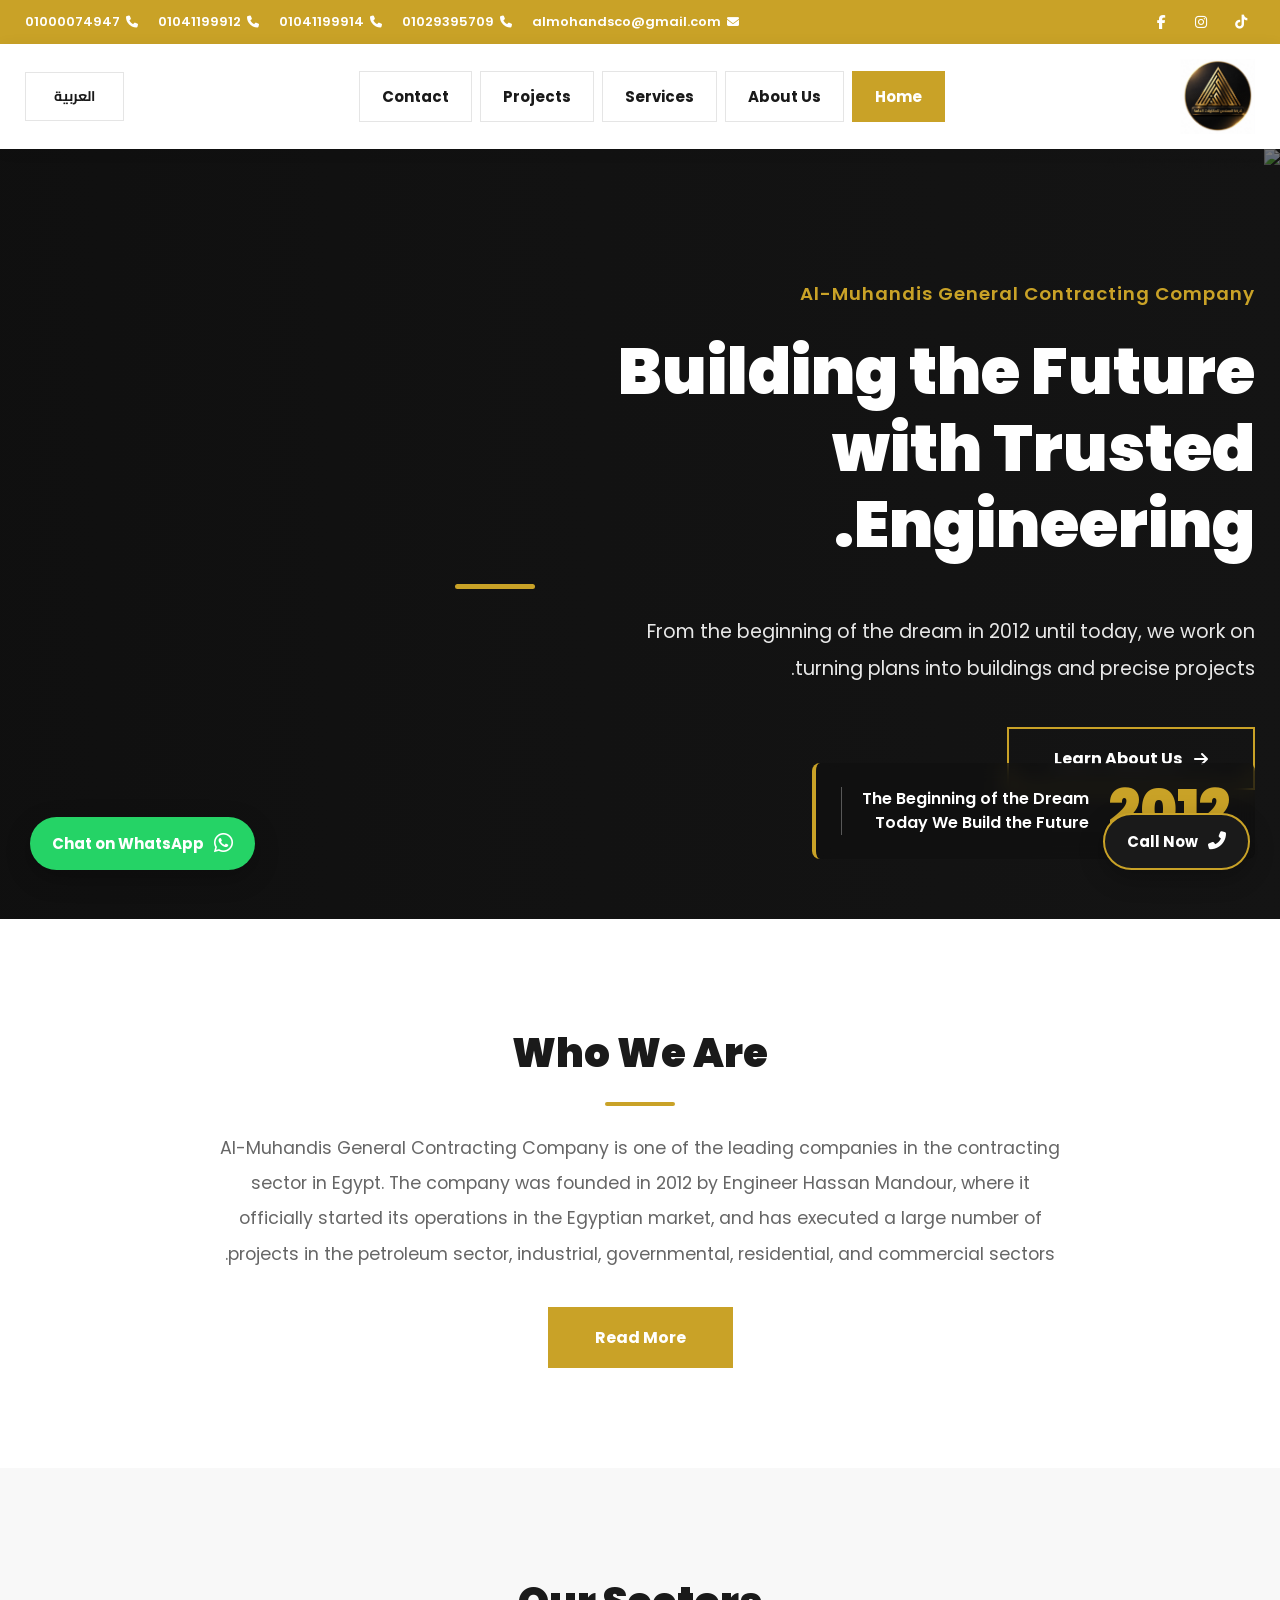
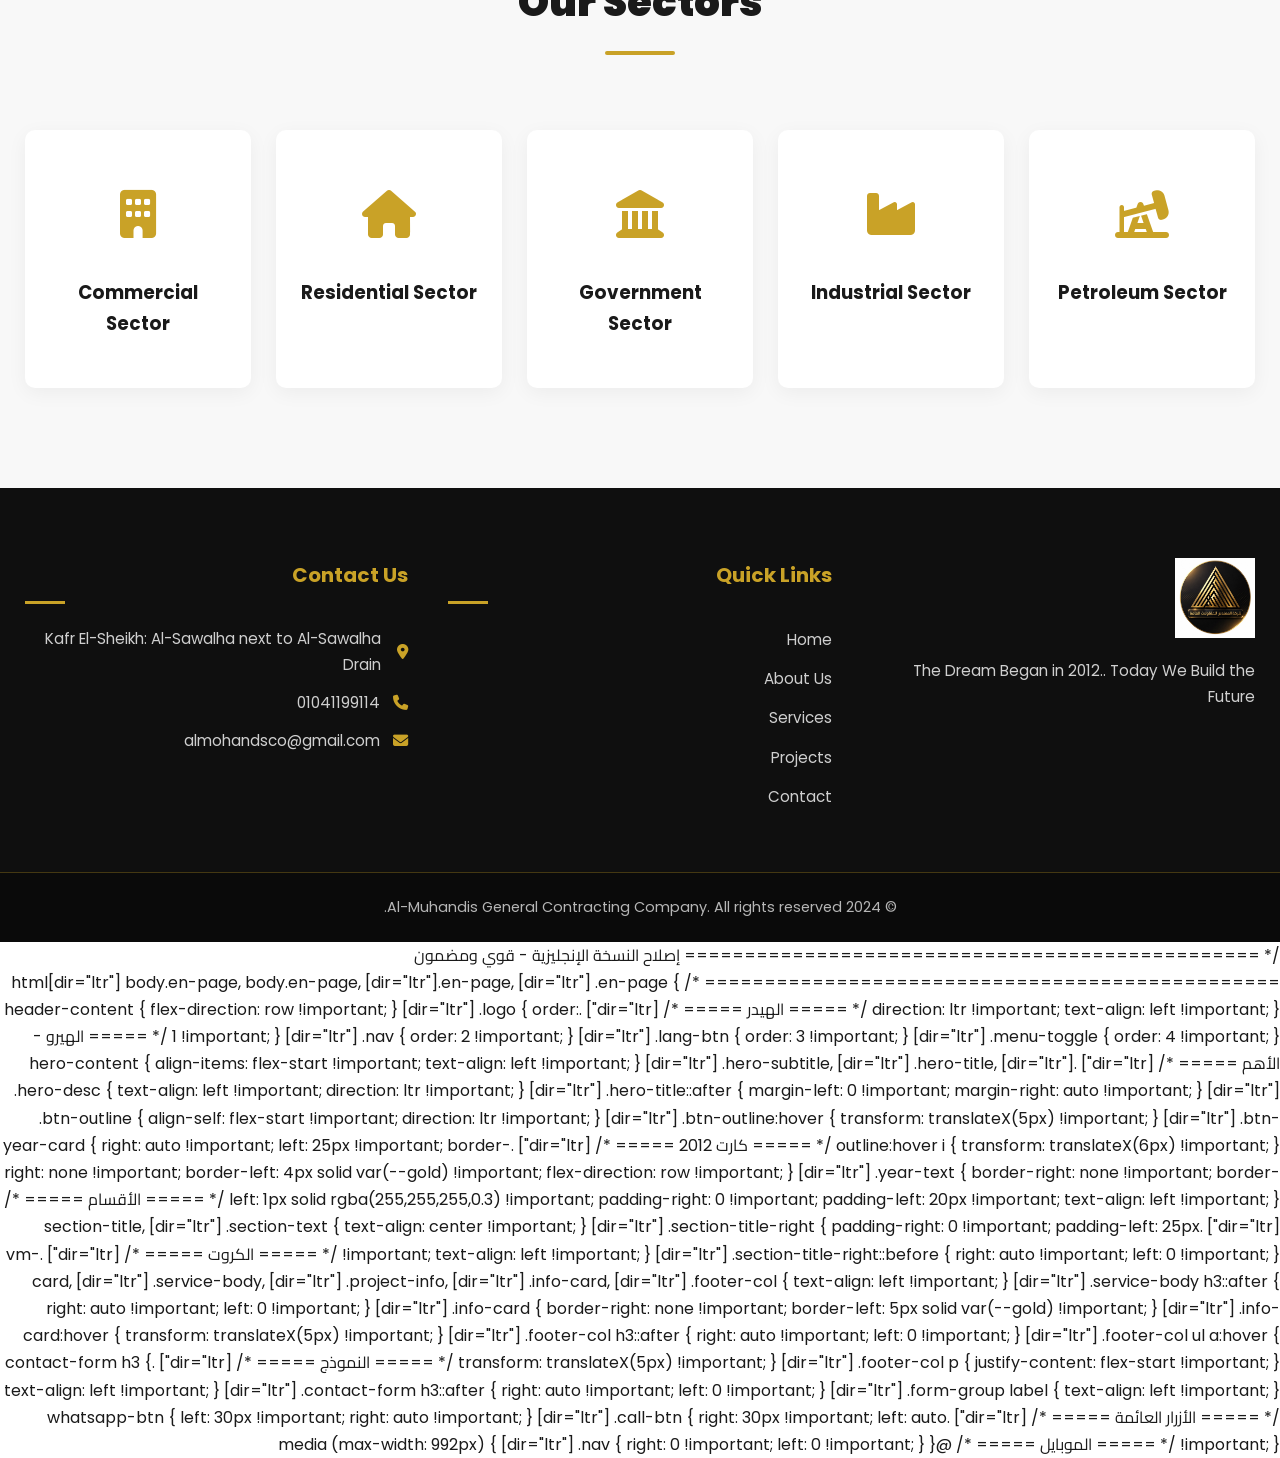
==== en/index.html @ eade73a5 "Add files via upload رفع الملف الأولي" ====
<!DOCTYPE html>
<html lang="en" dir="ltr">
<head>
    <meta charset="UTF-8">
    <meta name="viewport" content="width=device-width, initial-scale=1.0">
    <title>Al-Muhandis Contracting | Building the Future</title>
    <meta name="description" content="Al-Muhandis General Contracting Company - Established 2012">
    
    <link rel="icon" type="image/png" href="../images/logo.png">
    <link rel="stylesheet" href="../css/style.css">
    <link href="https://fonts.googleapis.com/css2?family=Poppins:wght@400;600;700;900&family=Cairo:wght@400;600;700;900&display=swap" rel="stylesheet">
    <link rel="stylesheet" href="https://cdnjs.cloudflare.com/ajax/libs/font-awesome/6.4.0/css/all.min.css">
</head>
<body class="en-page" dir="ltr">

    <!-- Top Bar -->
    <div class="top-bar">
        <div class="container top-bar-content">
            <div class="top-social">
                <a href="#" title="TikTok"><i class="fab fa-tiktok"></i></a>
                <a href="#" title="Instagram"><i class="fab fa-instagram"></i></a>
                <a href="#" title="Facebook"><i class="fab fa-facebook-f"></i></a>
            </div>
            <div class="top-info">
                <a href="mailto:almohandsco@gmail.com"><i class="fas fa-envelope"></i><span>almohandsco@gmail.com</span></a>
                <a href="tel:01029395709"><i class="fas fa-phone"></i><span>01029395709</span></a>
                <a href="tel:01041199914"><i class="fas fa-phone"></i><span>01041199914</span></a>
                <a href="tel:01041199912"><i class="fas fa-phone"></i><span>01041199912</span></a>
                <a href="tel:01000074947"><i class="fas fa-phone"></i><span>01000074947</span></a>
            </div>
        </div>
    </div>

    <!-- Header -->
    <header class="header">
        <div class="container header-content">
            <a href="index.html" class="logo">
                <img src="../images/logo.png" alt="Al-Muhandis Contracting">
            </a>
            <nav class="nav">
                <ul>
                    <li><a href="index.html" class="active">Home</a></li>
                    <li><a href="about.html">About Us</a></li>
                    <li><a href="services.html">Services</a></li>
                    <li><a href="projects.html">Projects</a></li>
                    <li><a href="contact.html">Contact</a></li>
                </ul>
            </nav>
            <a href="../index.html" class="lang-btn">العربية</a>
            <button class="menu-toggle" onclick="toggleMenu()"><i class="fas fa-bars"></i></button>
        </div>
    </header>

    <!-- Hero -->
    <section class="hero">
        <div class="hero-bg">
            <img src="https://images.unsplash.com/photo-1600585154340-be6161a56a0c?w=1920&q=80" alt="Al-Muhandis Project">
        </div>
        <div class="hero-overlay"></div>

        <div class="container hero-content">
            <p class="hero-subtitle">Al-Muhandis General Contracting Company</p>
            <h1 class="hero-title">
                Building the Future<br>
                with Trusted Engineering.
            </h1>
            <p class="hero-desc">
                From the beginning of the dream in 2012 until today, we work on turning plans into buildings and precise projects.
            </p>
            <a href="about.html" class="btn-outline">
                <i class="fas fa-arrow-right"></i>
                Learn About Us
            </a>

            <div class="year-card">
                <div class="year">2012</div>
                <div class="year-text">
                    The Beginning of the Dream<br>
                    Today We Build the Future
                </div>
            </div>
        </div>
    </section>

    <!-- Quick About -->
    <section class="quick-about">
        <div class="container">
            <h2 class="section-title">Who We Are</h2>
            <p class="section-text">
                Al-Muhandis General Contracting Company is one of the leading companies in the contracting sector in Egypt.
                The company was founded in 2012 by Engineer Hassan Mandour, where it officially started its operations
                in the Egyptian market, and has executed a large number of projects in the petroleum sector,
                industrial, governmental, residential, and commercial sectors.
            </p>
            <a href="about.html" class="btn-primary">Read More</a>
        </div>
    </section>

    <!-- Sectors -->
    <section class="sectors">
        <div class="container">
            <h2 class="section-title">Our Sectors</h2>
            <div class="sectors-grid">
                <div class="sector-card">
                    <div class="sector-icon"><i class="fas fa-oil-well"></i></div>
                    <h3>Petroleum Sector</h3>
                </div>
                <div class="sector-card">
                    <div class="sector-icon"><i class="fas fa-industry"></i></div>
                    <h3>Industrial Sector</h3>
                </div>
                <div class="sector-card">
                    <div class="sector-icon"><i class="fas fa-landmark"></i></div>
                    <h3>Government Sector</h3>
                </div>
                <div class="sector-card">
                    <div class="sector-icon"><i class="fas fa-home"></i></div>
                    <h3>Residential Sector</h3>
                </div>
                <div class="sector-card">
                    <div class="sector-icon"><i class="fas fa-building"></i></div>
                    <h3>Commercial Sector</h3>
                </div>
            </div>
        </div>
    </section>

    <!-- Footer -->
    <footer class="footer">
        <div class="container footer-content">
            <div class="footer-col">
                <img src="../images/logo.png" alt="Al-Muhandis" class="footer-logo">
                <p>The Dream Began in 2012.. Today We Build the Future</p>
            </div>
            <div class="footer-col">
                <h3>Quick Links</h3>
                <ul>
                    <li><a href="index.html">Home</a></li>
                    <li><a href="about.html">About Us</a></li>
                    <li><a href="services.html">Services</a></li>
                    <li><a href="projects.html">Projects</a></li>
                    <li><a href="contact.html">Contact</a></li>
                </ul>
            </div>
            <div class="footer-col">
                <h3>Contact Us</h3>
                <p><i class="fas fa-map-marker-alt"></i> Kafr El-Sheikh: Al-Sawalha next to Al-Sawalha Drain</p>
                <p><i class="fas fa-phone"></i> 01041199114</p>
                <p><i class="fas fa-envelope"></i> almohandsco@gmail.com</p>
            </div>
        </div>
        <div class="footer-bottom">
            <p>© 2024 Al-Muhandis General Contracting Company. All rights reserved.</p>
        </div>
    </footer>

    <a href="https://wa.me/201041199114" class="float-btn whatsapp-btn" target="_blank" title="WhatsApp">
        <i class="fab fa-whatsapp"></i>
        <span>Chat on WhatsApp</span>
    </a>
    <a href="tel:01041199114" class="float-btn call-btn" title="Call Now">
        <i class="fas fa-phone-alt"></i>
        <span>Call Now</span>
    </a>

    <script src="../js/main.js"></script>
</body>
</html>
/* ================================================
   إصلاح النسخة الإنجليزية - قوي ومضمون
   ================================================ */

html[dir="ltr"] body.en-page,
body.en-page,
[dir="ltr"].en-page,
[dir="ltr"] .en-page {
    direction: ltr !important;
    text-align: left !important;
}

/* ===== الهيدر ===== */
[dir="ltr"] .header-content {
    flex-direction: row !important;
}

[dir="ltr"] .logo {
    order: 1 !important;
}

[dir="ltr"] .nav {
    order: 2 !important;
}

[dir="ltr"] .lang-btn {
    order: 3 !important;
}

[dir="ltr"] .menu-toggle {
    order: 4 !important;
}

/* ===== الهيرو - الأهم ===== */
[dir="ltr"] .hero-content {
    align-items: flex-start !important;
    text-align: left !important;
}

[dir="ltr"] .hero-subtitle,
[dir="ltr"] .hero-title,
[dir="ltr"] .hero-desc {
    text-align: left !important;
    direction: ltr !important;
}

[dir="ltr"] .hero-title::after {
    margin-left: 0 !important;
    margin-right: auto !important;
}

[dir="ltr"] .btn-outline {
    align-self: flex-start !important;
    direction: ltr !important;
}

[dir="ltr"] .btn-outline:hover {
    transform: translateX(5px) !important;
}

[dir="ltr"] .btn-outline:hover i {
    transform: translateX(6px) !important;
}

/* ===== كارت 2012 ===== */
[dir="ltr"] .year-card {
    right: auto !important;
    left: 25px !important;
    border-right: none !important;
    border-left: 4px solid var(--gold) !important;
    flex-direction: row !important;
}

[dir="ltr"] .year-text {
    border-right: none !important;
    border-left: 1px solid rgba(255,255,255,0.3) !important;
    padding-right: 0 !important;
    padding-left: 20px !important;
    text-align: left !important;
}

/* ===== الأقسام ===== */
[dir="ltr"] .section-title,
[dir="ltr"] .section-text {
    text-align: center !important;
}

[dir="ltr"] .section-title-right {
    padding-right: 0 !important;
    padding-left: 25px !important;
    text-align: left !important;
}

[dir="ltr"] .section-title-right::before {
    right: auto !important;
    left: 0 !important;
}

/* ===== الكروت ===== */
[dir="ltr"] .vm-card,
[dir="ltr"] .service-body,
[dir="ltr"] .project-info,
[dir="ltr"] .info-card,
[dir="ltr"] .footer-col {
    text-align: left !important;
}

[dir="ltr"] .service-body h3::after {
    right: auto !important;
    left: 0 !important;
}

[dir="ltr"] .info-card {
    border-right: none !important;
    border-left: 5px solid var(--gold) !important;
}

[dir="ltr"] .info-card:hover {
    transform: translateX(5px) !important;
}

[dir="ltr"] .footer-col h3::after {
    right: auto !important;
    left: 0 !important;
}

[dir="ltr"] .footer-col ul a:hover {
    transform: translateX(5px) !important;
}

[dir="ltr"] .footer-col p {
    justify-content: flex-start !important;
}

/* ===== النموذج ===== */
[dir="ltr"] .contact-form h3 {
    text-align: left !important;
}

[dir="ltr"] .contact-form h3::after {
    right: auto !important;
    left: 0 !important;
}

[dir="ltr"] .form-group label {
    text-align: left !important;
}

/* ===== الأزرار العائمة ===== */
[dir="ltr"] .whatsapp-btn {
    left: 30px !important;
    right: auto !important;
}

[dir="ltr"] .call-btn {
    right: 30px !important;
    left: auto !important;
}

/* ===== الموبايل ===== */
@media (max-width: 992px) {
    [dir="ltr"] .nav {
        right: 0 !important;
        left: 0 !important;
    }
}
---- css/style.css ----
/* ============ إعدادات عامة ============ */
* {
    margin: 0;
    padding: 0;
    box-sizing: border-box;
}

:root {
    --gold: #C9A227;
    --gold-dark: #A8871B;
    --black: #1A1A1A;
    --dark: #0F0F0F;
    --white: #FFFFFF;
    --light: #F8F8F8;
    --gray: #666666;
    --border: #E5E5E5;
}

html {
    scroll-behavior: smooth;
}

body {
    font-family: 'Cairo', sans-serif;
    color: var(--black);
    line-height: 1.7;
    direction: rtl;
    background: var(--white);
    overflow-x: hidden;
}

.container {
    max-width: 1300px;
    margin: 0 auto;
    padding: 0 25px;
}

a {
    text-decoration: none;
    color: inherit;
    transition: all 0.3s;
}

img {
    max-width: 100%;
    display: block;
}

/* ============ الشريط العلوي ============ */
.top-bar {
    background: var(--gold);
    color: var(--white);
    font-size: 13px;
    padding: 8px 0;
}

.top-bar-content {
    display: flex;
    justify-content: space-between;
    align-items: center;
    gap: 20px;
    flex-wrap: wrap;
}

.top-info {
    display: flex;
    gap: 20px;
    flex-wrap: wrap;
    align-items: center;
}

.top-info a {
    color: var(--white);
    display: flex;
    align-items: center;
    gap: 6px;
    font-weight: 600;
}

.top-info a:hover {
    opacity: 0.85;
}

.top-info i {
    font-size: 12px;
}

.top-social {
    display: flex;
    gap: 12px;
}

.top-social a {
    color: var(--white);
    font-size: 14px;
    width: 28px;
    height: 28px;
    display: flex;
    align-items: center;
    justify-content: center;
    border-radius: 50%;
    transition: all 0.3s;
}

.top-social a:hover {
    background: rgba(255,255,255,0.2);
    transform: scale(1.1);
}

/* ============ الهيدر ============ */
.header {
    background: var(--white);
    padding: 15px 0;
    box-shadow: 0 2px 15px rgba(0,0,0,0.06);
    position: sticky;
    top: 0;
    z-index: 999;
}

.header-content {
    display: flex;
    align-items: center;
    justify-content: space-between;
    gap: 20px;
}

/* اللوجو */
.logo img {
    height: 75px;
    width: auto;
    transition: transform 0.3s;
}

.logo:hover img {
    transform: scale(1.05);
}

/* الناف بار */
.nav ul {
    display: flex;
    list-style: none;
    gap: 8px;
}

.nav a {
    display: block;
    padding: 12px 22px;
    font-weight: 700;
    font-size: 15px;
    color: var(--black);
    background: var(--white);
    border: 1px solid var(--border);
    transition: all 0.3s;
}

.nav a:hover {
    background: var(--light);
    border-color: var(--gold);
    color: var(--gold);
}

.nav a.active {
    background: var(--gold);
    color: var(--white);
    border-color: var(--gold);
}

/* زر اللغة */
.lang-btn {
    padding: 12px 28px;
    border: 1px solid var(--border);
    font-weight: 700;
    font-size: 14px;
    color: var(--black);
    background: var(--white);
    transition: all 0.3s;
}

.lang-btn:hover {
    background: var(--gold);
    color: var(--white);
    border-color: var(--gold);
}

/* زر القائمة للموبايل */
.menu-toggle {
    display: none;
    background: none;
    border: none;
    font-size: 26px;
    color: var(--black);
    cursor: pointer;
}

/* ============ الهيرو ============ */
.hero {
    position: relative;
    min-height: calc(100vh - 130px);
    display: flex;
    align-items: center;
    overflow: hidden;
    background: var(--black);
}

.hero-bg {
    position: absolute;
    inset: 0;
    z-index: 1;
}

.hero-bg img {
    width: 100%;
    height: 100%;
    object-fit: cover;
    animation: slowZoom 20s ease-in-out infinite alternate;
}

@keyframes slowZoom {
    from { transform: scale(1); }
    to { transform: scale(1.08); }
}

.hero-overlay {
    position: absolute;
    inset: 0;
    background: linear-gradient(90deg, 
        rgba(15,15,15,0.95) 0%, 
        rgba(15,15,15,0.75) 40%, 
        rgba(15,15,15,0.55) 100%);
    z-index: 2;
}

.hero-content {
    position: relative;
    z-index: 3;
    width: 100%;
    color: var(--white);
    padding-top: 60px;
    padding-bottom: 60px;
    min-height: calc(100vh - 130px);
    display: flex;
    flex-direction: column;
    justify-content: center;
}

.hero-subtitle {
    color: var(--gold);
    font-size: 1.15rem;
    font-weight: 600;
    margin-bottom: 25px;
    letter-spacing: 1px;
}

.hero-title {
    font-size: 4rem;
    font-weight: 900;
    line-height: 1.2;
    margin-bottom: 25px;
    max-width: 800px;
}

.hero-title::after {
    content: '';
    display: block;
    width: 80px;
    height: 5px;
    background: var(--gold);
    margin-top: 20px;
    border-radius: 3px;
}

.hero-desc {
    font-size: 1.2rem;
    max-width: 650px;
    margin-bottom: 40px;
    line-height: 1.9;
    color: rgba(255,255,255,0.9);
}

/* زر تعرف على الشركة */
.btn-outline {
    display: inline-flex;
    align-items: center;
    gap: 12px;
    padding: 16px 45px;
    border: 2px solid var(--gold);
    color: var(--white);
    font-weight: 700;
    font-size: 16px;
    background: transparent;
    width: fit-content;
    transition: all 0.3s;
    align-self: flex-start;
}

.btn-outline:hover {
    background: var(--gold);
    color: var(--white);
    transform: translateX(-5px);
}

.btn-outline i {
    transition: transform 0.3s;
}

.btn-outline:hover i {
    transform: translateX(-6px);
}

/* كارت 2012 */
.year-card {
    position: absolute;
    bottom: 60px;
    right: 25px;
    display: flex;
    align-items: center;
    gap: 20px;
    padding: 20px 25px;
    background: rgba(15,15,15,0.6);
    backdrop-filter: blur(10px);
    border-right: 4px solid var(--gold);
    border-radius: 8px;
}

.year {
    font-size: 3.5rem;
    font-weight: 900;
    color: var(--gold);
    line-height: 1;
}

.year-text {
    font-size: 1rem;
    font-weight: 600;
    line-height: 1.5;
    color: var(--white);
    border-right: 1px solid rgba(255,255,255,0.3);
    padding-right: 20px;
}

/* ============ نبذة سريعة ============ */
.quick-about {
    padding: 100px 0;
    text-align: center;
    background: var(--white);
}

.section-title {
    font-size: 2.5rem;
    color: var(--black);
    font-weight: 900;
    margin-bottom: 25px;
    position: relative;
    display: inline-block;
}

.section-title::after {
    content: '';
    display: block;
    width: 70px;
    height: 4px;
    background: var(--gold);
    margin: 15px auto 0;
    border-radius: 2px;
}

.section-text {
    max-width: 850px;
    margin: 0 auto 35px;
    font-size: 1.1rem;
    line-height: 2;
    color: var(--gray);
}

.btn-primary {
    display: inline-block;
    padding: 15px 45px;
    background: var(--gold);
    color: var(--white);
    font-weight: 700;
    font-size: 16px;
    border: 2px solid var(--gold);
    transition: all 0.3s;
}

.btn-primary:hover {
    background: transparent;
    color: var(--gold);
}

/* ============ القطاعات ============ */
.sectors {
    padding: 100px 0;
    background: var(--light);
    text-align: center;
}

.sectors-grid {
    display: grid;
    grid-template-columns: repeat(auto-fit, minmax(200px, 1fr));
    gap: 25px;
    margin-top: 50px;
}

.sector-card {
    background: var(--white);
    padding: 45px 20px;
    border-radius: 10px;
    box-shadow: 0 5px 20px rgba(0,0,0,0.05);
    transition: all 0.4s;
    border-bottom: 4px solid transparent;
    position: relative;
}

.sector-card:hover {
    transform: translateY(-10px);
    box-shadow: 0 15px 40px rgba(201,162,39,0.2);
    border-bottom-color: var(--gold);
}

.sector-icon {
    font-size: 3rem;
    color: var(--gold);
    margin-bottom: 20px;
    transition: transform 0.4s;
}

.sector-card:hover .sector-icon {
    transform: scale(1.15) rotate(-5deg);
}

.sector-card h3 {
    color: var(--black);
    font-size: 1.15rem;
    font-weight: 700;
}

/* ============ الفوتر ============ */
.footer {
    background: var(--dark);
    color: var(--white);
    padding: 70px 0 0;
}

.footer-content {
    display: grid;
    grid-template-columns: repeat(auto-fit, minmax(250px, 1fr));
    gap: 40px;
    padding-bottom: 50px;
}

.footer-logo {
    height: 80px;
    width: auto;
    margin-bottom: 20px;
}

.footer-col h3 {
    color: var(--gold);
    margin-bottom: 22px;
    font-size: 1.25rem;
    font-weight: 700;
    position: relative;
    padding-bottom: 12px;
}

.footer-col h3::after {
    content: '';
    position: absolute;
    bottom: 0;
    right: 0;
    width: 40px;
    height: 3px;
    background: var(--gold);
}

.footer-col p {
    margin-bottom: 12px;
    font-size: 0.95rem;
    color: rgba(255,255,255,0.8);
    display: flex;
    align-items: center;
    gap: 10px;
}

.footer-col p i {
    color: var(--gold);
    width: 18px;
}

.footer-col ul {
    list-style: none;
}

.footer-col ul li {
    margin-bottom: 12px;
}

.footer-col ul a {
    color: rgba(255,255,255,0.8);
    font-size: 0.95rem;
    transition: all 0.3s;
    display: inline-block;
}

.footer-col ul a:hover {
    color: var(--gold);
    transform: translateX(-5px);
}

.footer-bottom {
    background: rgba(0,0,0,0.3);
    text-align: center;
    padding: 22px;
    font-size: 0.9rem;
    color: rgba(255,255,255,0.7);
    border-top: 1px solid rgba(201,162,39,0.3);
}

/* ============ الأزرار العائمة ============ */
.float-btn {
    position: fixed;
    bottom: 30px;
    display: flex;
    align-items: center;
    gap: 10px;
    padding: 14px 22px;
    border-radius: 50px;
    font-weight: 700;
    font-size: 15px;
    color: var(--white);
    box-shadow: 0 8px 25px rgba(0,0,0,0.25);
    z-index: 998;
    transition: all 0.3s;
}

.float-btn:hover {
    transform: translateY(-5px) scale(1.05);
    box-shadow: 0 12px 30px rgba(0,0,0,0.35);
}

.whatsapp-btn {
    left: 30px;
    background: #25D366;
}

.whatsapp-btn:hover {
    background: #128C7E;
}

.whatsapp-btn i {
    font-size: 22px;
}

.call-btn {
    right: 30px;
    background: var(--black);
    border: 2px solid var(--gold);
}

.call-btn:hover {
    background: var(--gold);
}

.call-btn i {
    font-size: 18px;
}

/* ============ الموبايل ============ */
@media (max-width: 992px) {
    .top-bar {
        font-size: 12px;
    }
    
    .top-info {
        gap: 12px;
    }
    
    .top-info span {
        display: none;
    }
    
    .top-info i {
        font-size: 14px;
    }
    
    .nav {
        display: none;
        position: absolute;
        top: 100%;
        right: 0;
        left: 0;
        background: var(--white);
        box-shadow: 0 10px 25px rgba(0,0,0,0.1);
        padding: 15px;
    }
    
    .nav.open {
        display: block;
    }
    
    .nav ul {
        flex-direction: column;
        gap: 8px;
    }
    
    .nav a {
        padding: 14px 20px;
    }
    
    .menu-toggle {
        display: block;
        order: -1;
    }
    
    .hero-title {
        font-size: 2.5rem;
    }
    
    .hero-desc {
        font-size: 1.05rem;
    }
    
    .year-card {
        position: static;
        margin-top: 40px;
        align-self: flex-start;
    }
    
    .year {
        font-size: 2.5rem;
    }
}

@media (max-width: 600px) {
    .top-info a:not(:last-child) {
        display: none;
    }
    
    .hero-title {
        font-size: 1.9rem;
    }
    
    .hero-title::after {
        margin: 15px auto 0;
    }
    
    .hero-subtitle {
        font-size: 1rem;
    }
    
    .logo img {
        height: 55px;
    }
    
    .section-title {
        font-size: 1.8rem;
    }
    
    .float-btn span {
        display: none;
    }
    
    .float-btn {
        width: 55px;
        height: 55px;
        padding: 0;
        justify-content: center;
        border-radius: 50%;
    }
    
    .whatsapp-btn {
        left: 20px;
    }
    
    .call-btn {
        right: 20px;
    }
}
/* ============ بانر الصفحات الداخلية ============ */
.page-banner {
    position: relative;
    height: 380px;
    background-size: cover;
    background-position: center;
    display: flex;
    align-items: center;
    justify-content: center;
    text-align: center;
}

.page-banner-overlay {
    position: absolute;
    inset: 0;
    background: linear-gradient(135deg, rgba(15,15,15,0.9), rgba(15,15,15,0.7));
    z-index: 1;
}

.page-banner-content {
    position: relative;
    z-index: 2;
    color: var(--white);
}

.page-banner h1 {
    font-size: 3rem;
    font-weight: 900;
    color: var(--gold);
    margin-bottom: 15px;
}

.page-banner p {
    font-size: 1.05rem;
    color: rgba(255,255,255,0.9);
}

.page-banner p a {
    color: var(--gold);
}

.page-banner p a:hover {
    text-decoration: underline;
}

/* ============ عن الشركة ============ */
.about-intro {
    padding: 100px 0;
}

.about-grid {
    display: grid;
    grid-template-columns: 1fr 1fr;
    gap: 60px;
    align-items: center;
}

.section-title-right {
    font-size: 2rem;
    color: var(--black);
    font-weight: 900;
    margin-bottom: 30px;
    position: relative;
    padding-right: 25px;
}

.section-title-right::before {
    content: '';
    position: absolute;
    right: 0;
    top: 5px;
    bottom: 5px;
    width: 6px;
    background: var(--gold);
    border-radius: 3px;
}

.about-text p {
    margin-bottom: 18px;
    font-size: 1.05rem;
    color: var(--gray);
    line-height: 2;
}

.about-text strong {
    color: var(--black);
}

.about-image {
    position: relative;
    border-radius: 12px;
    overflow: hidden;
    box-shadow: 0 25px 60px rgba(0,0,0,0.15);
}

.about-image img {
    width: 100%;
    height: 500px;
    object-fit: cover;
    display: block;
}

.about-image-badge {
    position: absolute;
    bottom: 25px;
    right: 25px;
    background: var(--gold);
    color: var(--white);
    padding: 20px 30px;
    border-radius: 10px;
    text-align: center;
    box-shadow: 0 10px 30px rgba(0,0,0,0.2);
}

.about-image-badge span {
    display: block;
    font-size: 0.9rem;
    margin-bottom: 5px;
    opacity: 0.95;
}

.about-image-badge strong {
    font-size: 2rem;
    font-weight: 900;
    line-height: 1;
}

/* ============ الرسالة والرؤية ============ */
.vision-mission {
    padding: 100px 0;
    background: var(--light);
    text-align: center;
}

.vm-grid {
    display: grid;
    grid-template-columns: repeat(auto-fit, minmax(300px, 1fr));
    gap: 30px;
    margin-top: 50px;
}

.vm-card {
    background: var(--white);
    padding: 50px 35px;
    border-radius: 12px;
    text-align: right;
    box-shadow: 0 5px 25px rgba(0,0,0,0.06);
    transition: all 0.4s;
    border-top: 5px solid var(--gold);
    position: relative;
    overflow: hidden;
}

.vm-card::before {
    content: '';
    position: absolute;
    top: 0;
    right: 0;
    width: 100%;
    height: 100%;
    background: linear-gradient(135deg, transparent 60%, rgba(201,162,39,0.05));
    pointer-events: none;
}

.vm-card:hover {
    transform: translateY(-10px);
    box-shadow: 0 20px 50px rgba(201,162,39,0.2);
}

.vm-icon {
    font-size: 2.8rem;
    color: var(--gold);
    margin-bottom: 25px;
    display: inline-block;
}

.vm-card h3 {
    color: var(--black);
    font-size: 1.5rem;
    margin-bottom: 18px;
    font-weight: 900;
}

.vm-card p {
    color: var(--gray);
    line-height: 2;
    font-size: 1rem;
}

/* ============ الخدمات ============ */
.services-section {
    padding: 100px 0;
    text-align: center;
}

.services-grid {
    display: grid;
    grid-template-columns: repeat(auto-fit, minmax(320px, 1fr));
    gap: 30px;
    margin-top: 50px;
}

.service-card {
    background: var(--white);
    border-radius: 12px;
    overflow: hidden;
    box-shadow: 0 8px 30px rgba(0,0,0,0.08);
    transition: all 0.4s;
    text-align: right;
}

.service-card:hover {
    transform: translateY(-10px);
    box-shadow: 0 20px 50px rgba(0,0,0,0.15);
}

.service-img {
    position: relative;
    height: 240px;
    overflow: hidden;
}

.service-img img {
    width: 100%;
    height: 100%;
    object-fit: cover;
    transition: transform 0.6s;
}

.service-card:hover .service-img img {
    transform: scale(1.15);
}

.service-overlay {
    position: absolute;
    inset: 0;
    background: linear-gradient(135deg, rgba(15,15,15,0.4), rgba(15,15,15,0.7));
    display: flex;
    align-items: center;
    justify-content: center;
    opacity: 0;
    transition: opacity 0.4s;
}

.service-card:hover .service-overlay {
    opacity: 1;
}

.service-overlay i {
    font-size: 3rem;
    color: var(--gold);
    transform: scale(0.5);
    transition: transform 0.4s;
}

.service-card:hover .service-overlay i {
    transform: scale(1);
}

.service-body {
    padding: 30px 25px;
}

.service-body h3 {
    color: var(--black);
    font-size: 1.35rem;
    margin-bottom: 12px;
    font-weight: 900;
    position: relative;
    padding-bottom: 12px;
}

.service-body h3::after {
    content: '';
    position: absolute;
    bottom: 0;
    right: 0;
    width: 40px;
    height: 3px;
    background: var(--gold);
}

.service-body p {
    color: var(--gray);
    line-height: 1.9;
    font-size: 1rem;
}

/* ============ CTA ============ */
.cta-section {
    background: linear-gradient(135deg, var(--black), #2a2a2a);
    padding: 80px 0;
    text-align: center;
    color: var(--white);
    position: relative;
    overflow: hidden;
}

.cta-section::before {
    content: '';
    position: absolute;
    top: -50%;
    right: -10%;
    width: 500px;
    height: 500px;
    background: radial-gradient(circle, rgba(201,162,39,0.15), transparent 70%);
    border-radius: 50%;
}

.cta-content {
    position: relative;
    z-index: 2;
}

.cta-section h2 {
    font-size: 2.5rem;
    font-weight: 900;
    margin-bottom: 15px;
    color: var(--gold);
}

.cta-section p {
    font-size: 1.15rem;
    margin-bottom: 30px;
    color: rgba(255,255,255,0.9);
}

.cta-section .btn-primary {
    background: var(--gold);
    border-color: var(--gold);
    color: var(--white);
}

.cta-section .btn-primary:hover {
    background: transparent;
    color: var(--gold);
}

/* ============ المشاريع ============ */
.projects-section {
    padding: 100px 0;
    text-align: center;
}

.projects-filter {
    display: flex;
    justify-content: center;
    flex-wrap: wrap;
    gap: 12px;
    margin: 40px 0 50px;
}

.filter-btn {
    padding: 12px 28px;
    background: var(--white);
    border: 2px solid var(--border);
    font-family: 'Cairo', sans-serif;
    font-weight: 700;
    font-size: 15px;
    cursor: pointer;
    color: var(--black);
    transition: all 0.3s;
}

.filter-btn:hover,
.filter-btn.active {
    background: var(--gold);
    color: var(--white);
    border-color: var(--gold);
}

.projects-grid {
    display: grid;
    grid-template-columns: repeat(auto-fit, minmax(320px, 1fr));
    gap: 30px;
}

.project-card {
    background: var(--white);
    border-radius: 12px;
    overflow: hidden;
    box-shadow: 0 8px 30px rgba(0,0,0,0.08);
    transition: all 0.4s;
    text-align: right;
    animation: fadeInUp 0.5s ease;
}

@keyframes fadeInUp {
    from {
        opacity: 0;
        transform: translateY(20px);
    }
    to {
        opacity: 1;
        transform: translateY(0);
    }
}

.project-card:hover {
    transform: translateY(-10px);
    box-shadow: 0 20px 50px rgba(0,0,0,0.15);
}

.project-img {
    position: relative;
    height: 250px;
    overflow: hidden;
}

.project-img img {
    width: 100%;
    height: 100%;
    object-fit: cover;
    transition: transform 0.6s;
}

.project-card:hover .project-img img {
    transform: scale(1.15);
}

.project-overlay {
    position: absolute;
    inset: 0;
    background: linear-gradient(to top, rgba(15,15,15,0.8), transparent 50%);
    display: flex;
    align-items: flex-end;
    padding: 20px;
}

.project-tag {
    background: var(--gold);
    color: var(--white);
    padding: 6px 18px;
    border-radius: 50px;
    font-size: 0.85rem;
    font-weight: 700;
}

.project-info {
    padding: 25px;
}

.project-info h3 {
    color: var(--black);
    font-size: 1.25rem;
    margin-bottom: 12px;
    font-weight: 900;
}

.project-info p {
    color: var(--gray);
    line-height: 1.9;
    font-size: 0.98rem;
}

/* ============ اتصل بنا ============ */
.contact-section {
    padding: 100px 0;
    text-align: center;
}

.contact-grid {
    display: grid;
    grid-template-columns: 1fr 1.2fr;
    gap: 40px;
    margin-top: 50px;
    text-align: right;
}

.contact-info {
    display: flex;
    flex-direction: column;
    gap: 20px;
}

.info-card {
    background: var(--white);
    padding: 28px;
    border-radius: 12px;
    box-shadow: 0 5px 25px rgba(0,0,0,0.06);
    border-right: 5px solid var(--gold);
    transition: all 0.3s;
}

.info-card:hover {
    box-shadow: 0 10px 35px rgba(201,162,39,0.15);
    transform: translateX(-5px);
}

.info-icon {
    font-size: 2rem;
    color: var(--gold);
    margin-bottom: 15px;
}

.info-card h3 {
    color: var(--black);
    margin-bottom: 12px;
    font-size: 1.2rem;
    font-weight: 900;
}

.info-card p {
    color: var(--gray);
    margin-bottom: 8px;
    line-height: 1.8;
}

.info-card p a {
    color: var(--gray);
    display: flex;
    align-items: center;
    gap: 8px;
    transition: color 0.3s;
}

.info-card p a:hover {
    color: var(--gold);
}

.info-card p a i {
    color: var(--gold);
    font-size: 0.85rem;
}

.social-links {
    display: flex;
    flex-wrap: wrap;
    gap: 10px;
    margin-top: 15px;
}

.social-links a {
    text-decoration: none;
    color: var(--white);
    padding: 10px 18px;
    border-radius: 8px;
    font-size: 0.9rem;
    font-weight: 700;
    display: inline-flex;
    align-items: center;
    gap: 8px;
    transition: all 0.3s;
}

.social-links a:hover {
    transform: translateY(-3px);
    box-shadow: 0 8px 20px rgba(0,0,0,0.2);
}

.social-fb { background: #1877F2; }
.social-li { background: #0A66C2; }
.social-ig { background: linear-gradient(45deg, #F58529, #DD2A7B, #8134AF); }
.social-tt { background: #000; }

/* نموذج التواصل */
.contact-form-wrapper {
    background: var(--white);
    padding: 40px;
    border-radius: 12px;
    box-shadow: 0 15px 50px rgba(0,0,0,0.08);
}

.contact-form h3 {
    color: var(--black);
    margin-bottom: 30px;
    font-size: 1.5rem;
    font-weight: 900;
    position: relative;
    padding-bottom: 15px;
}

.contact-form h3::after {
    content: '';
    position: absolute;
    bottom: 0;
    right: 0;
    width: 60px;
    height: 4px;
    background: var(--gold);
    border-radius: 2px;
}

.form-group {
    margin-bottom: 20px;
}

.form-group label {
    display: block;
    margin-bottom: 8px;
    font-weight: 700;
    color: var(--black);
    font-size: 0.95rem;
}

.form-group input,
.form-group textarea {
    width: 100%;
    padding: 14px 18px;
    border: 2px solid #EEEEEE;
    border-radius: 8px;
    font-family: 'Cairo', sans-serif;
    font-size: 15px;
    color: var(--black);
    transition: border-color 0.3s;
    background: #FAFAFA;
}

.form-group input:focus,
.form-group textarea:focus {
    outline: none;
    border-color: var(--gold);
    background: var(--white);
}

.form-group textarea {
    resize: vertical;
    min-height: 130px;
}

.btn-submit {
    width: 100%;
    cursor: pointer;
    border: none;
    font-family: 'Cairo', sans-serif;
    display: flex;
    align-items: center;
    justify-content: center;
    gap: 10px;
    padding: 16px;
    font-size: 16px;
}

.btn-submit i {
    font-size: 14px;
}

/* ============ الخريطة ============ */
.map-container {
    margin-top: 70px;
    text-align: center;
}

.map-container h3 {
    color: var(--black);
    margin-bottom: 25px;
    font-size: 1.6rem;
    font-weight: 900;
    position: relative;
    padding-bottom: 15px;
    display: inline-block;
}

.map-container h3::after {
    content: '';
    position: absolute;
    bottom: 0;
    left: 50%;
    transform: translateX(-50%);
    width: 60px;
    height: 4px;
    background: var(--gold);
    border-radius: 2px;
}

.map-container iframe {
    border-radius: 12px;
    box-shadow: 0 15px 40px rgba(0,0,0,0.1);
}

/* ============ رسالة نجاح ============ */
.form-success {
    background: #4CAF50;
    color: var(--white);
    padding: 15px 20px;
    border-radius: 8px;
    margin-bottom: 20px;
    font-weight: 700;
    display: none;
    animation: slideDown 0.4s ease;
}

@keyframes slideDown {
    from {
        opacity: 0;
        transform: translateY(-15px);
    }
    to {
        opacity: 1;
        transform: translateY(0);
    }
}

/* ============ الموبايل للصفحات الداخلية ============ */
@media (max-width: 992px) {
    .page-banner {
        height: 300px;
    }
    
    .page-banner h1 {
        font-size: 2.2rem;
    }
    
    .about-grid,
    .contact-grid {
        grid-template-columns: 1fr;
        gap: 40px;
    }
    
    .about-image img {
        height: 350px;
    }
    
    .section-title-right {
        font-size: 1.6rem;
    }
    
    .cta-section h2 {
        font-size: 1.8rem;
    }
}

@media (max-width: 600px) {
    .page-banner {
        height: 250px;
    }
    
    .page-banner h1 {
        font-size: 1.7rem;
    }
    
    .about-intro,
    .services-section,
    .projects-section,
    .contact-section,
    .vision-mission {
        padding: 60px 0;
    }
    
    .contact-form-wrapper {
        padding: 25px;
    }
    
    .projects-filter {
        gap: 8px;
    }
    
    .filter-btn {
        padding: 9px 18px;
        font-size: 13px;
    }
}
/* ============ النسخة الإنجليزية ============ */
.en-page {
    font-family: 'Poppins', 'Cairo', sans-serif;
}

.en-page .hero-title::after {
    margin-right: auto;
    margin-left: 0;
}

.en-page .year-card {
    border-right: none;
    border-left: 4px solid var(--gold);
}

.en-page .year-text {
    border-right: none;
    border-left: 1px solid rgba(255,255,255,0.3);
    padding-right: 0;
    padding-left: 20px;
}

.en-page .section-title-right {
    padding-right: 0;
    padding-left: 25px;
}

.en-page .section-title-right::before {
    right: auto;
    left: 0;
}

.en-page .info-card {
    border-right: none;
    border-left: 5px solid var(--gold);
}

.en-page .info-card:hover {
    transform: translateX(5px);
}

.en-page .footer-col h3::after {
    right: auto;
    left: 0;
}

.en-page .footer-col ul a:hover {
    transform: translateX(5px);
}

.en-page .service-body h3::after {
    right: auto;
    left: 0;
}

.en-page .vm-card {
    text-align: left;
}

.en-page .btn-outline:hover {
    transform: translateX(5px);
}

.en-page .btn-outline:hover i {
    transform: translateX(6px);
}

.en-page .contact-form h3::after {
    right: auto;
    left: 0;
}

.en-page .map-container h3::after {
    left: 50%;
}

/* الموبايل */
@media (max-width: 992px) {
    .en-page .nav {
        right: auto;
        left: 0;
    }
}
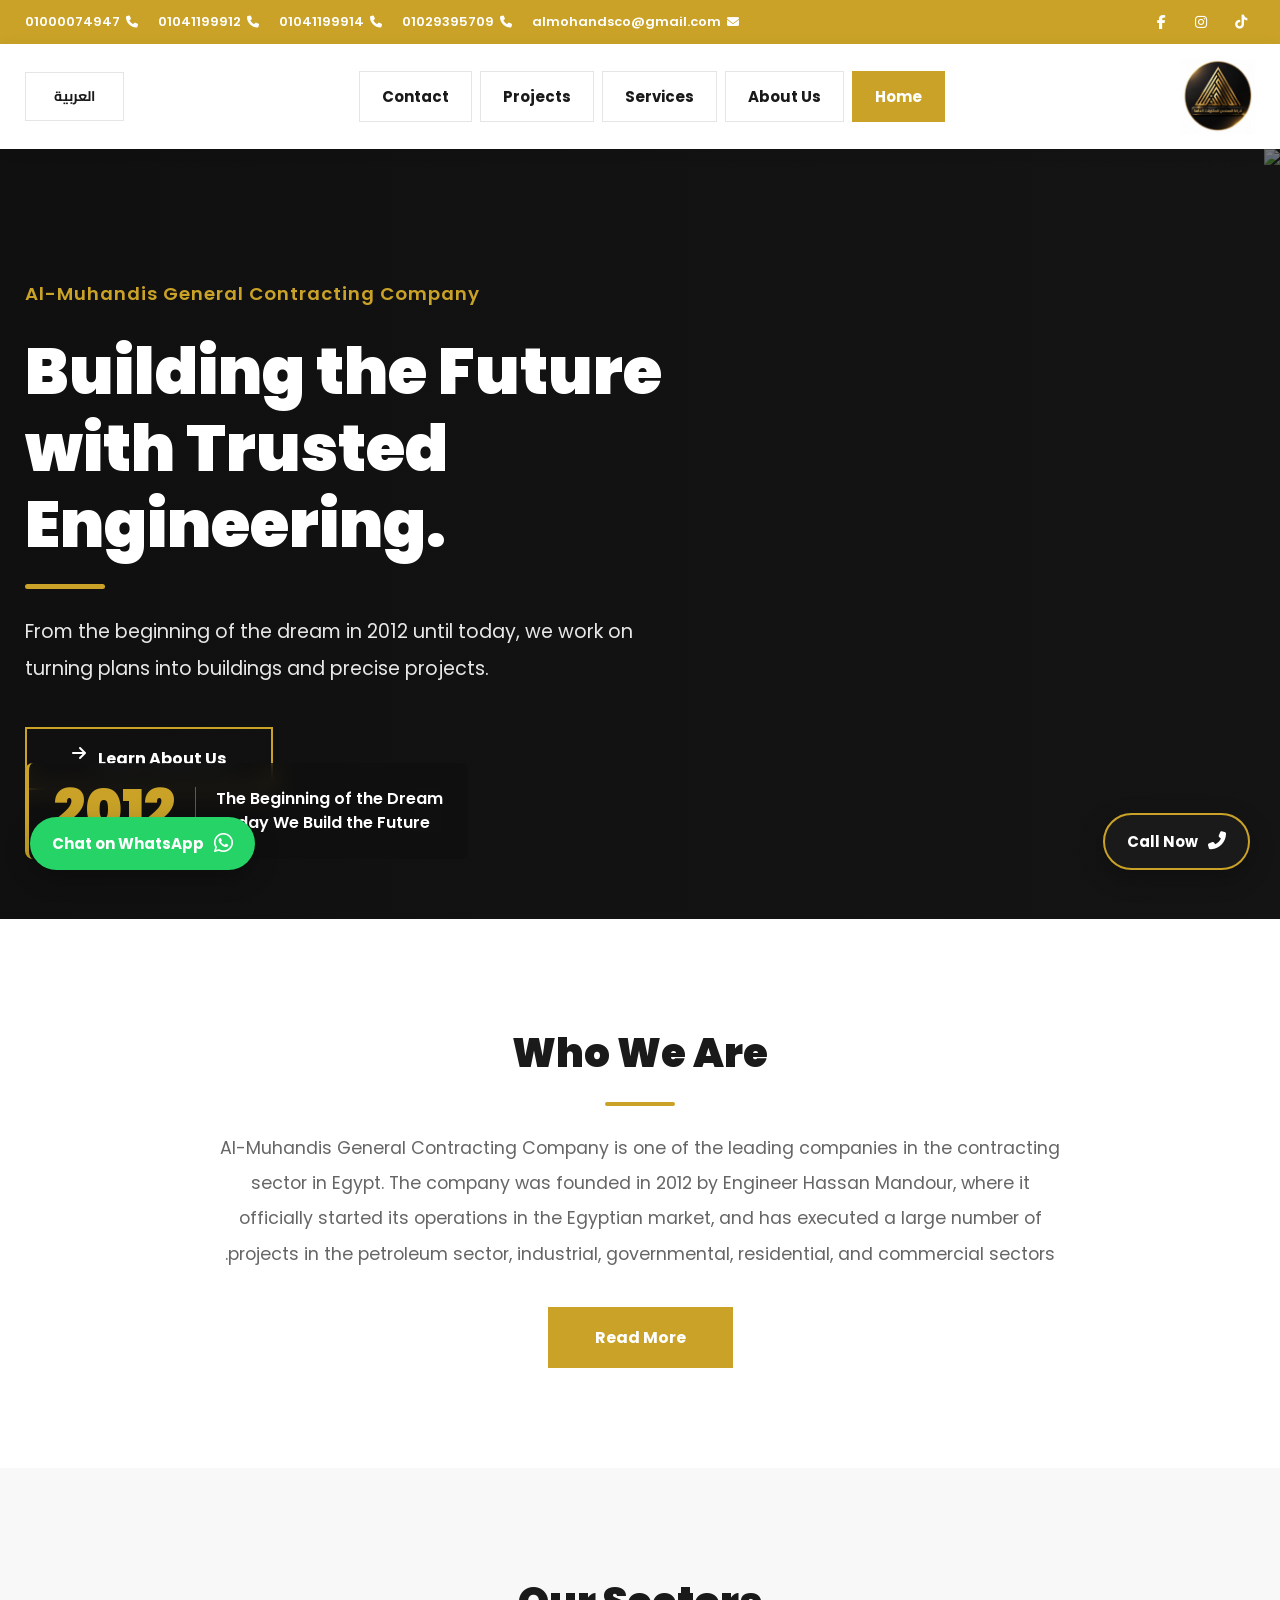
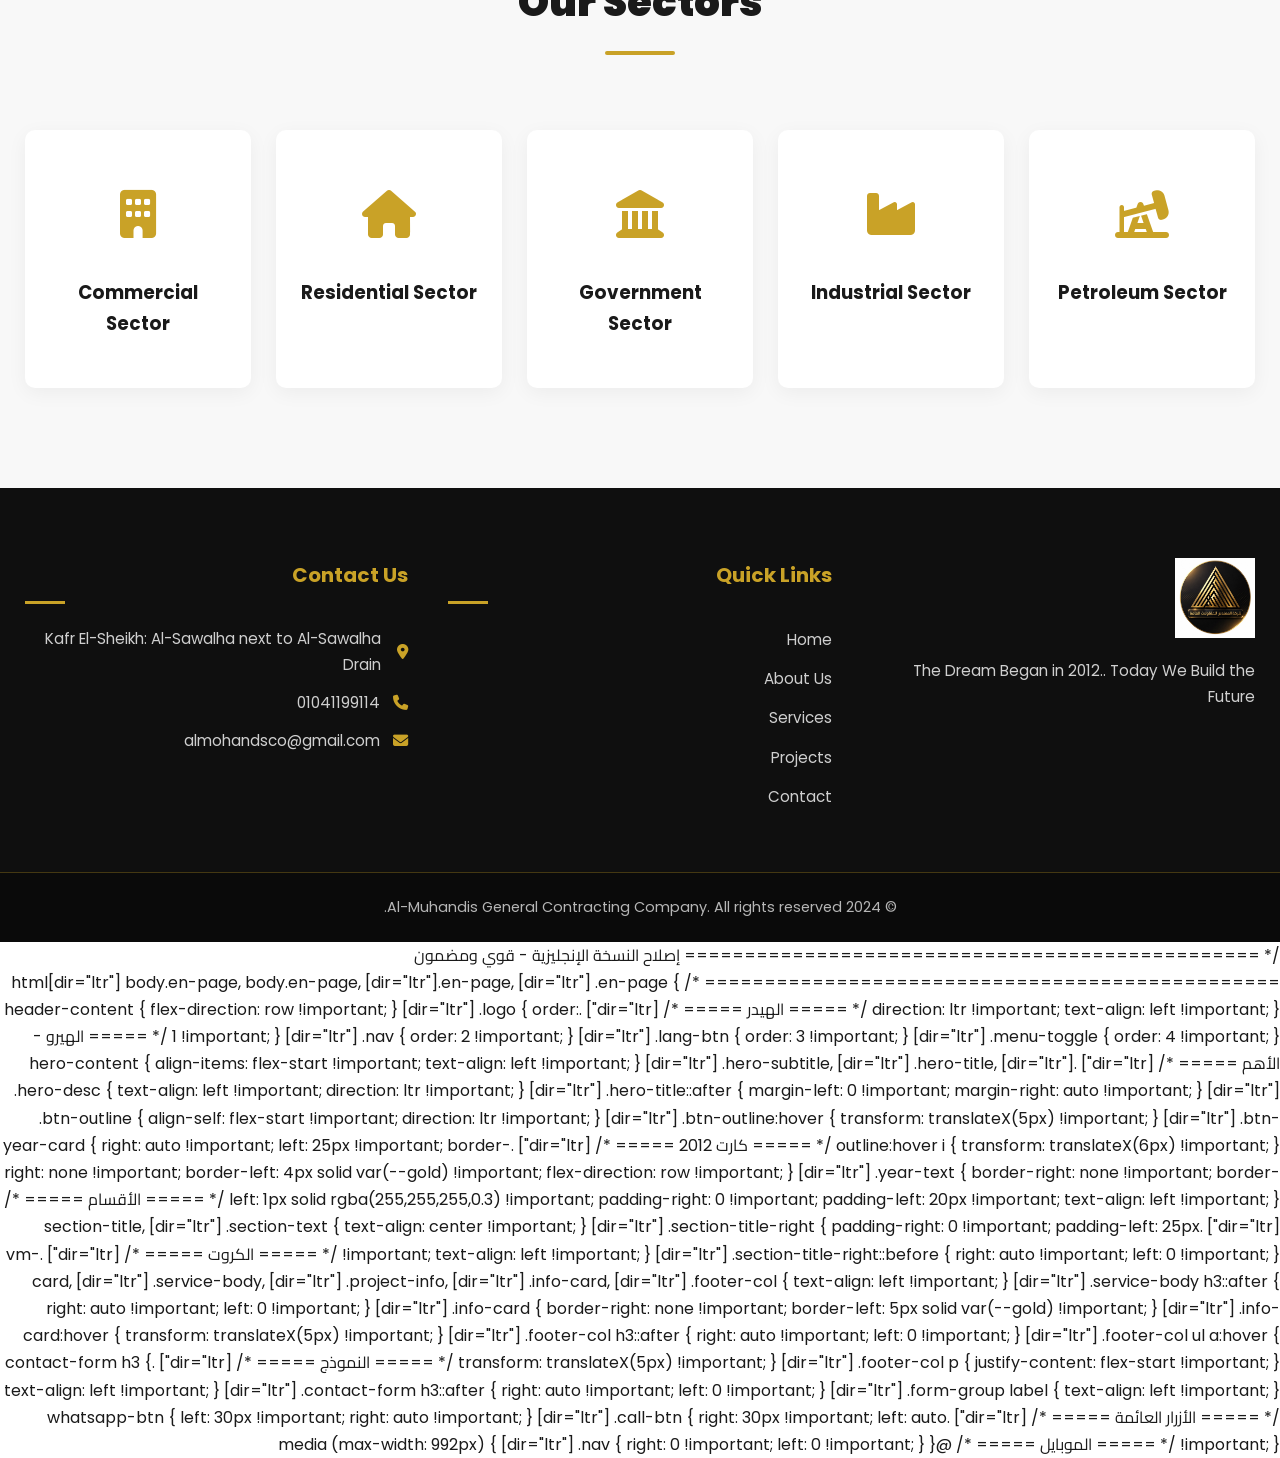
==== commit a89f3cd1: "Fix layout issues in English version Updated the English version of the website to ensure proper lay" ====
--- a/en/index.html
+++ b/en/index.html
@@ -10,6 +10,46 @@
     <link rel="stylesheet" href="../css/style.css">
     <link href="https://fonts.googleapis.com/css2?family=Poppins:wght@400;600;700;900&family=Cairo:wght@400;600;700;900&display=swap" rel="stylesheet">
     <link rel="stylesheet" href="https://cdnjs.cloudflare.com/ajax/libs/font-awesome/6.4.0/css/all.min.css">
+    <style>
+/* إصلاح قاطع للنسخة الإنجليزية */
+.hero-content,
+.hero-subtitle,
+.hero-title,
+.hero-desc,
+.btn-outline {
+    direction: ltr !important;
+    text-align: left !important;
+    align-items: flex-start !important;
+}
+
+.hero-content {
+    align-items: flex-start !important;
+}
+
+.hero-title::after {
+    margin-left: 0 !important;
+    margin-right: auto !important;
+}
+
+.btn-outline {
+    align-self: flex-start !important;
+}
+
+.year-card {
+    right: auto !important;
+    left: 25px !important;
+    border-right: none !important;
+    border-left: 4px solid #C9A227 !important;
+}
+
+.year-text {
+    border-right: none !important;
+    border-left: 1px solid rgba(255,255,255,0.3) !important;
+    padding-right: 0 !important;
+    padding-left: 20px !important;
+    text-align: left !important;
+}
+</style>
 </head>
 <body class="en-page" dir="ltr">
 
@@ -331,4 +371,4 @@
         right: 0 !important;
         left: 0 !important;
     }
-}+}
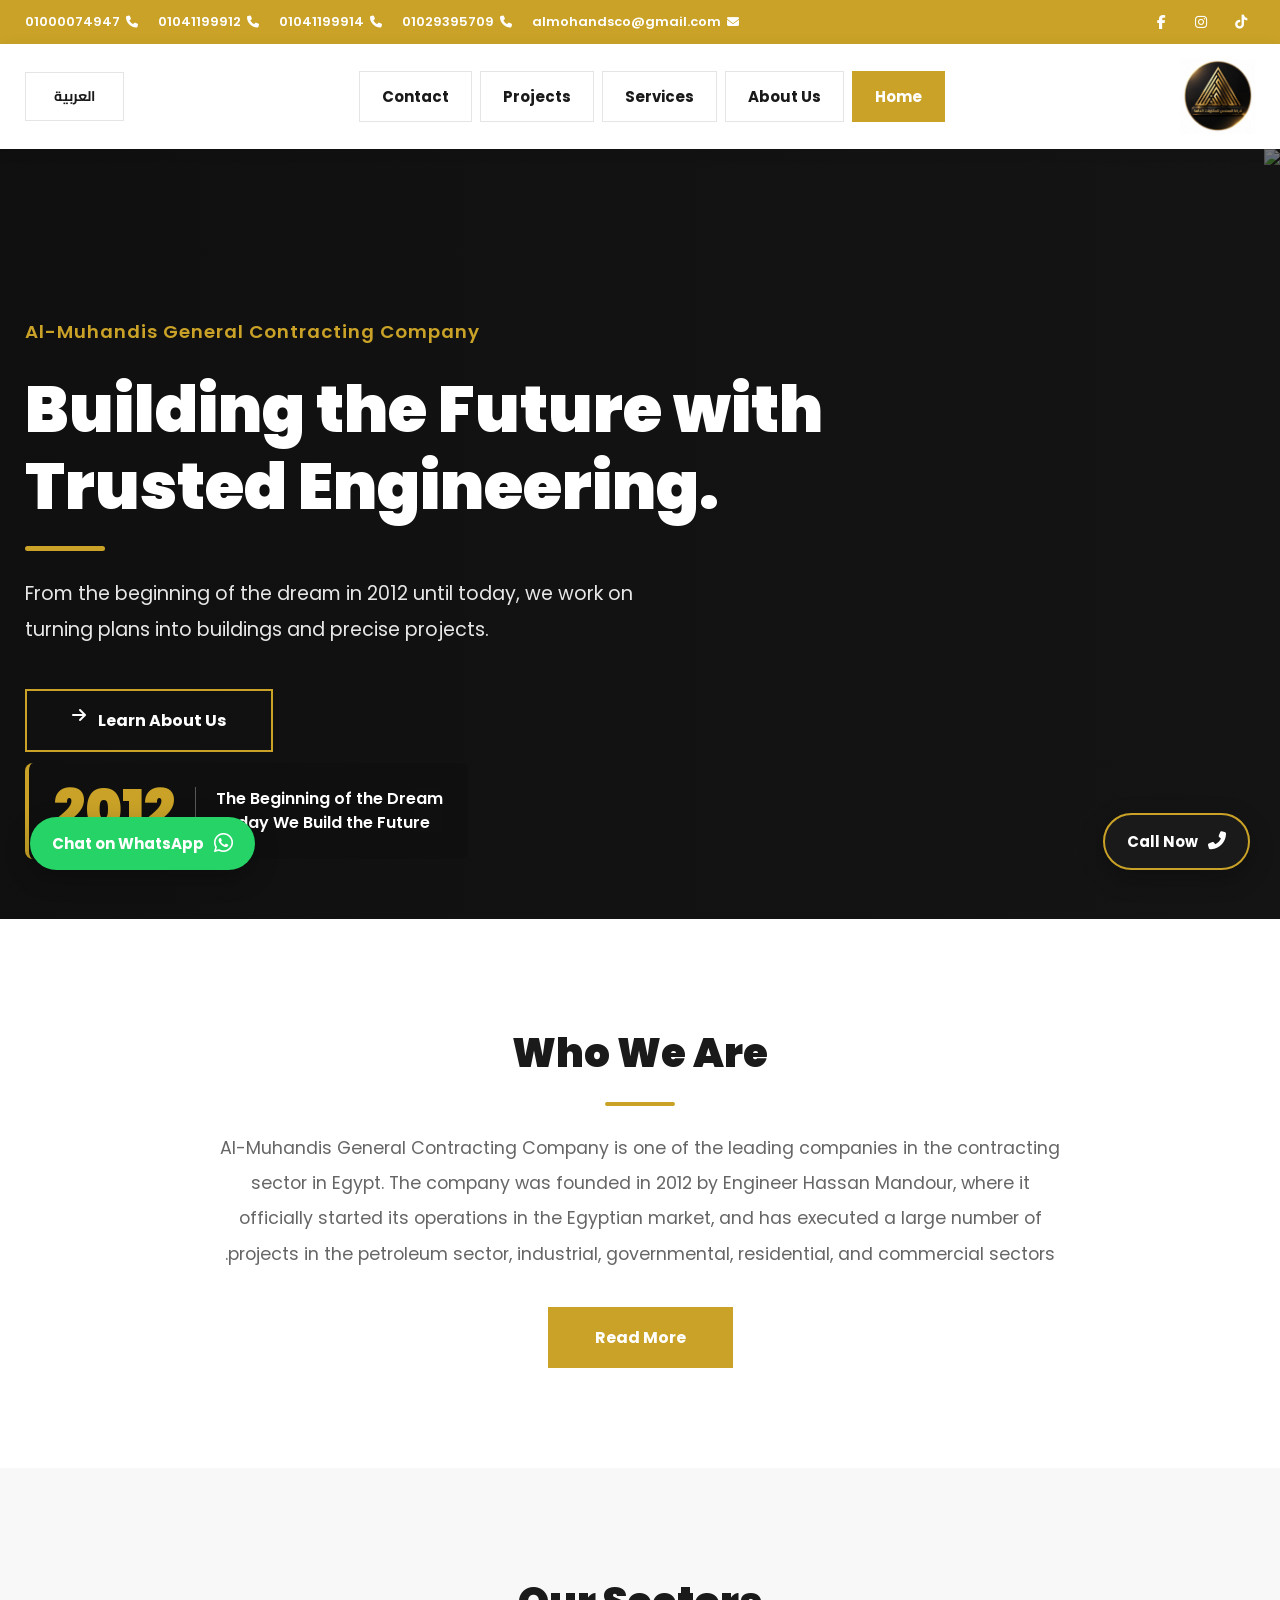
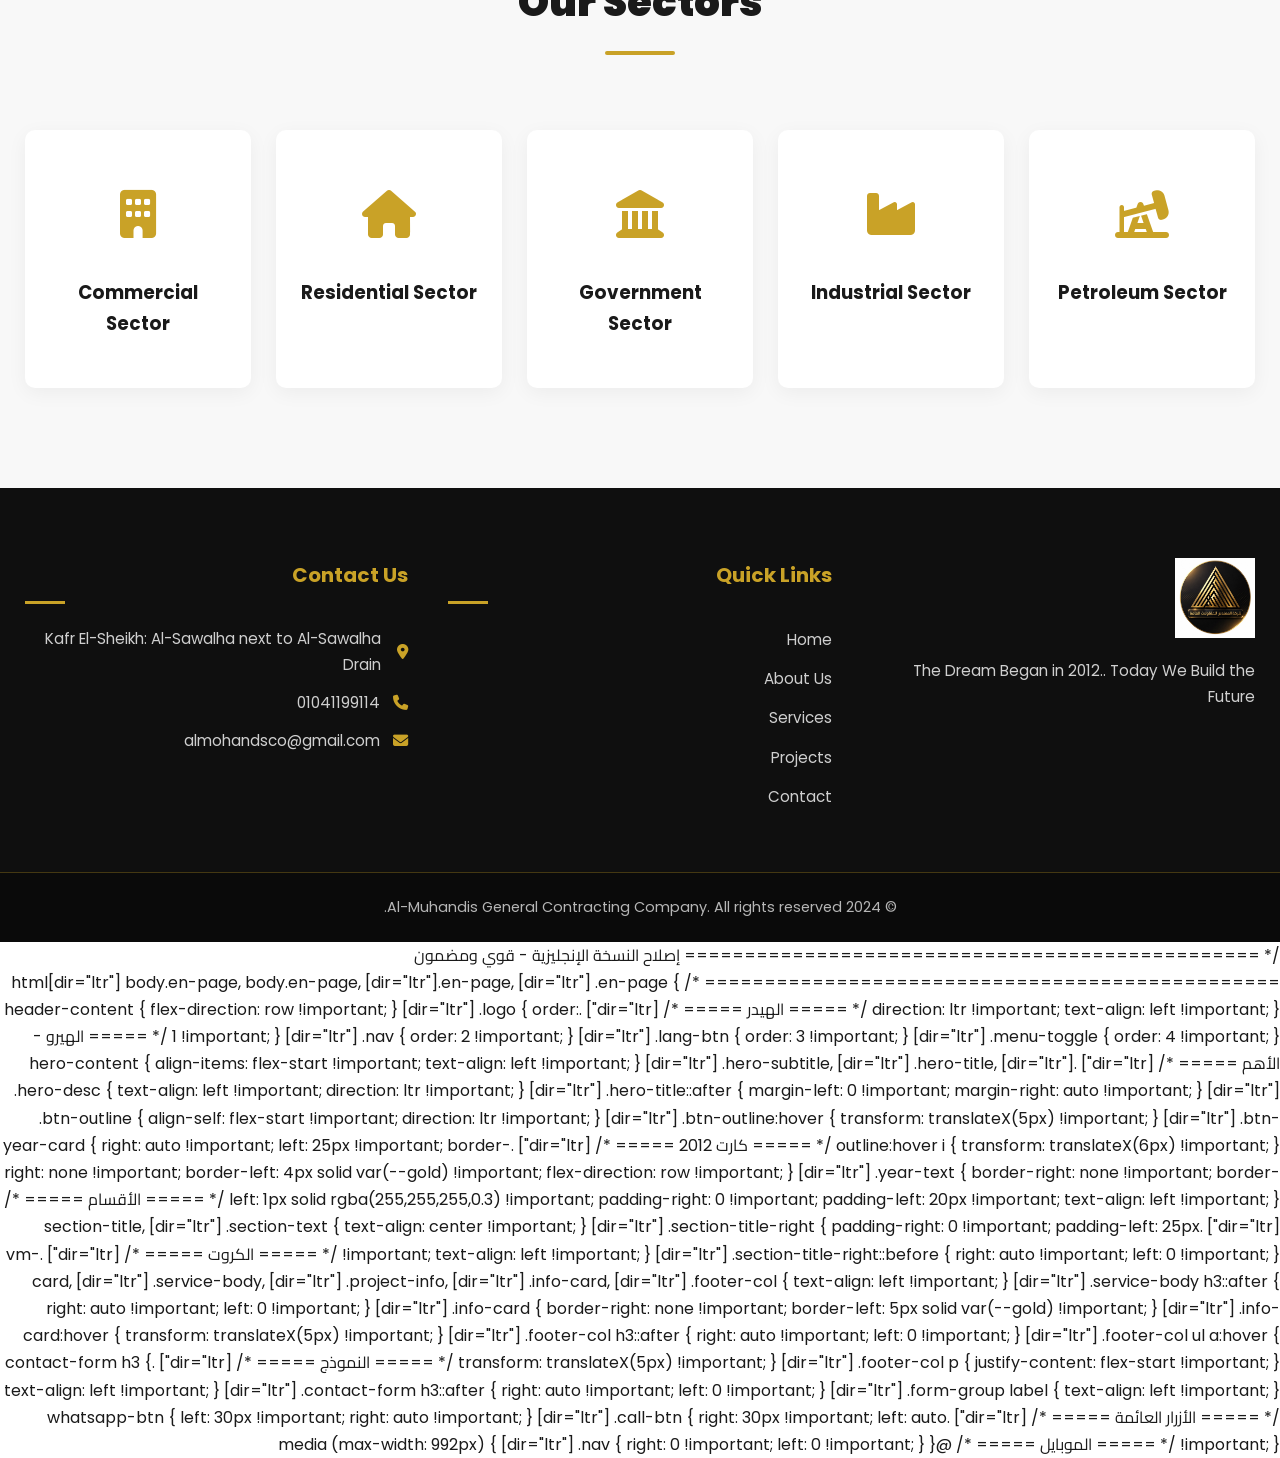
==== commit 08253944: "Fix English version layout and styling" ====
--- a/en/index.html
+++ b/en/index.html
@@ -101,8 +101,7 @@
         <div class="container hero-content">
             <p class="hero-subtitle">Al-Muhandis General Contracting Company</p>
             <h1 class="hero-title">
-                Building the Future<br>
-                with Trusted Engineering.
+                Building the Future with Trusted Engineering.
             </h1>
             <p class="hero-desc">
                 From the beginning of the dream in 2012 until today, we work on turning plans into buildings and precise projects.
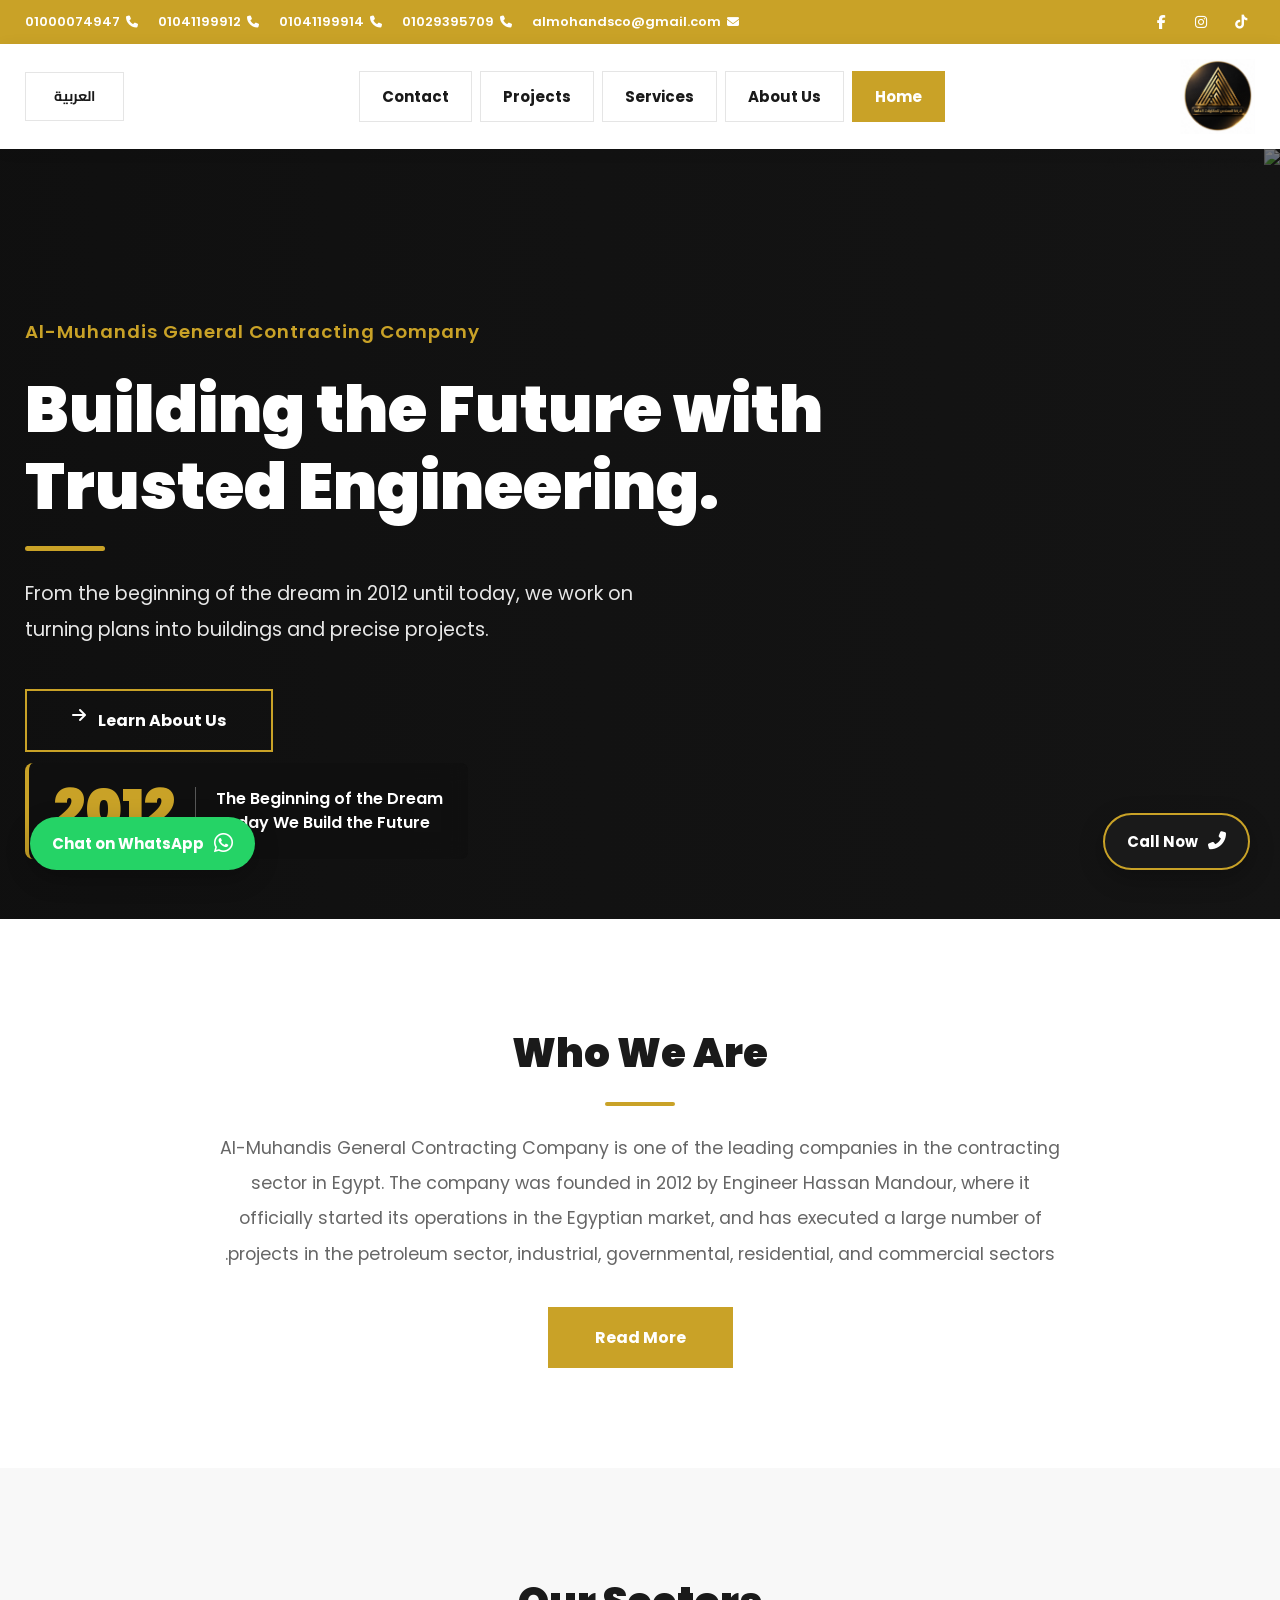
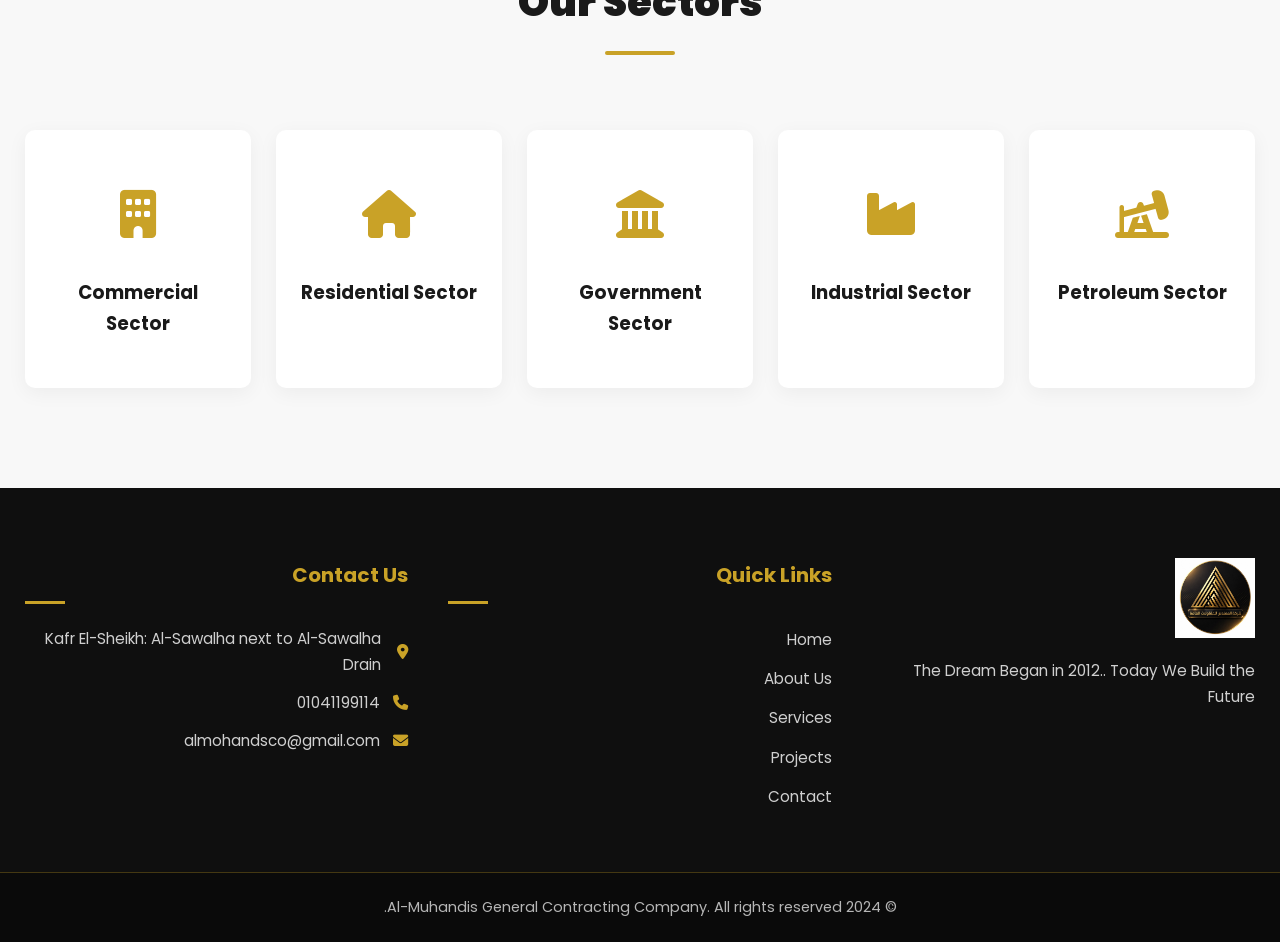
==== commit 5be30f53: "Update index.html" ====
--- a/en/index.html
+++ b/en/index.html
@@ -101,7 +101,7 @@
         <div class="container hero-content">
             <p class="hero-subtitle">Al-Muhandis General Contracting Company</p>
             <h1 class="hero-title">
-                Building the Future with Trusted Engineering.
+                Building the Future with <br> Trusted Engineering.
             </h1>
             <p class="hero-desc">
                 From the beginning of the dream in 2012 until today, we work on turning plans into buildings and precise projects.
@@ -205,169 +205,3 @@
     <script src="../js/main.js"></script>
 </body>
 </html>
-/* ================================================
-   إصلاح النسخة الإنجليزية - قوي ومضمون
-   ================================================ */
-
-html[dir="ltr"] body.en-page,
-body.en-page,
-[dir="ltr"].en-page,
-[dir="ltr"] .en-page {
-    direction: ltr !important;
-    text-align: left !important;
-}
-
-/* ===== الهيدر ===== */
-[dir="ltr"] .header-content {
-    flex-direction: row !important;
-}
-
-[dir="ltr"] .logo {
-    order: 1 !important;
-}
-
-[dir="ltr"] .nav {
-    order: 2 !important;
-}
-
-[dir="ltr"] .lang-btn {
-    order: 3 !important;
-}
-
-[dir="ltr"] .menu-toggle {
-    order: 4 !important;
-}
-
-/* ===== الهيرو - الأهم ===== */
-[dir="ltr"] .hero-content {
-    align-items: flex-start !important;
-    text-align: left !important;
-}
-
-[dir="ltr"] .hero-subtitle,
-[dir="ltr"] .hero-title,
-[dir="ltr"] .hero-desc {
-    text-align: left !important;
-    direction: ltr !important;
-}
-
-[dir="ltr"] .hero-title::after {
-    margin-left: 0 !important;
-    margin-right: auto !important;
-}
-
-[dir="ltr"] .btn-outline {
-    align-self: flex-start !important;
-    direction: ltr !important;
-}
-
-[dir="ltr"] .btn-outline:hover {
-    transform: translateX(5px) !important;
-}
-
-[dir="ltr"] .btn-outline:hover i {
-    transform: translateX(6px) !important;
-}
-
-/* ===== كارت 2012 ===== */
-[dir="ltr"] .year-card {
-    right: auto !important;
-    left: 25px !important;
-    border-right: none !important;
-    border-left: 4px solid var(--gold) !important;
-    flex-direction: row !important;
-}
-
-[dir="ltr"] .year-text {
-    border-right: none !important;
-    border-left: 1px solid rgba(255,255,255,0.3) !important;
-    padding-right: 0 !important;
-    padding-left: 20px !important;
-    text-align: left !important;
-}
-
-/* ===== الأقسام ===== */
-[dir="ltr"] .section-title,
-[dir="ltr"] .section-text {
-    text-align: center !important;
-}
-
-[dir="ltr"] .section-title-right {
-    padding-right: 0 !important;
-    padding-left: 25px !important;
-    text-align: left !important;
-}
-
-[dir="ltr"] .section-title-right::before {
-    right: auto !important;
-    left: 0 !important;
-}
-
-/* ===== الكروت ===== */
-[dir="ltr"] .vm-card,
-[dir="ltr"] .service-body,
-[dir="ltr"] .project-info,
-[dir="ltr"] .info-card,
-[dir="ltr"] .footer-col {
-    text-align: left !important;
-}
-
-[dir="ltr"] .service-body h3::after {
-    right: auto !important;
-    left: 0 !important;
-}
-
-[dir="ltr"] .info-card {
-    border-right: none !important;
-    border-left: 5px solid var(--gold) !important;
-}
-
-[dir="ltr"] .info-card:hover {
-    transform: translateX(5px) !important;
-}
-
-[dir="ltr"] .footer-col h3::after {
-    right: auto !important;
-    left: 0 !important;
-}
-
-[dir="ltr"] .footer-col ul a:hover {
-    transform: translateX(5px) !important;
-}
-
-[dir="ltr"] .footer-col p {
-    justify-content: flex-start !important;
-}
-
-/* ===== النموذج ===== */
-[dir="ltr"] .contact-form h3 {
-    text-align: left !important;
-}
-
-[dir="ltr"] .contact-form h3::after {
-    right: auto !important;
-    left: 0 !important;
-}
-
-[dir="ltr"] .form-group label {
-    text-align: left !important;
-}
-
-/* ===== الأزرار العائمة ===== */
-[dir="ltr"] .whatsapp-btn {
-    left: 30px !important;
-    right: auto !important;
-}
-
-[dir="ltr"] .call-btn {
-    right: 30px !important;
-    left: auto !important;
-}
-
-/* ===== الموبايل ===== */
-@media (max-width: 992px) {
-    [dir="ltr"] .nav {
-        right: 0 !important;
-        left: 0 !important;
-    }
-}
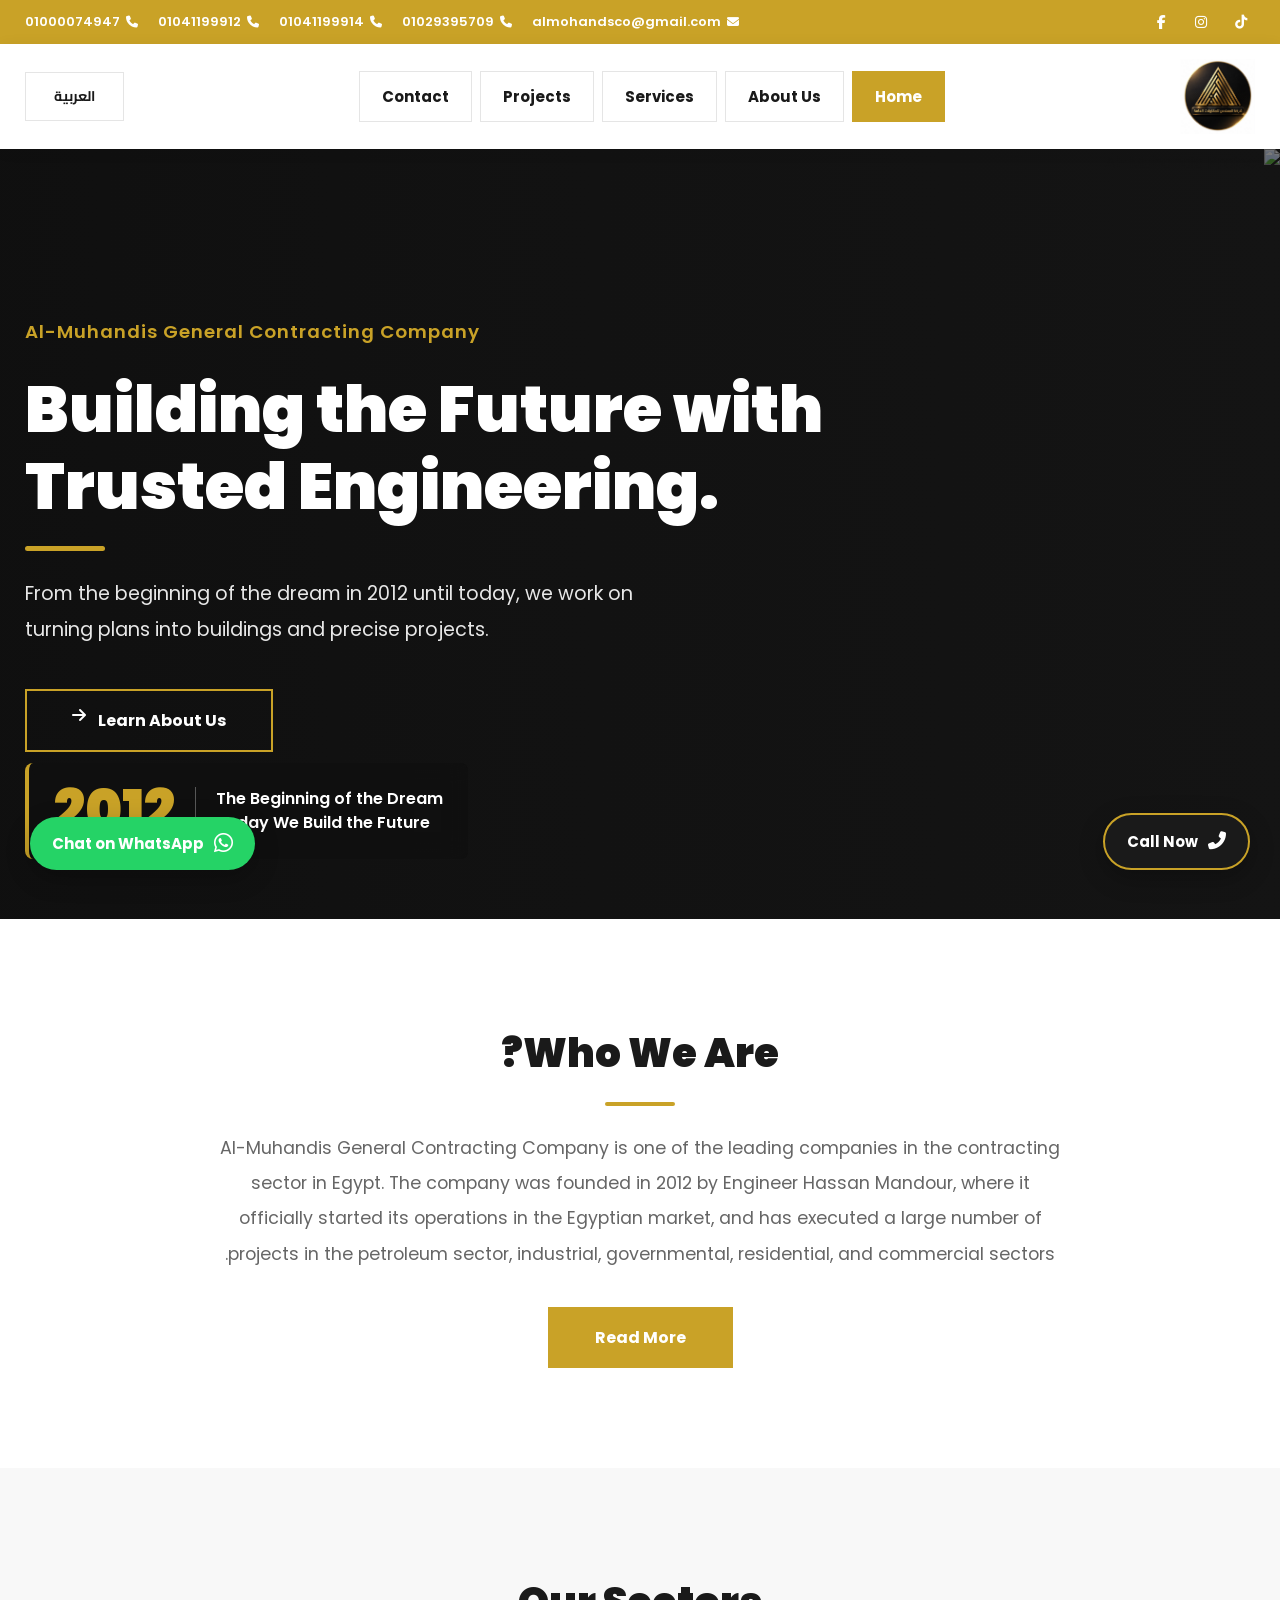
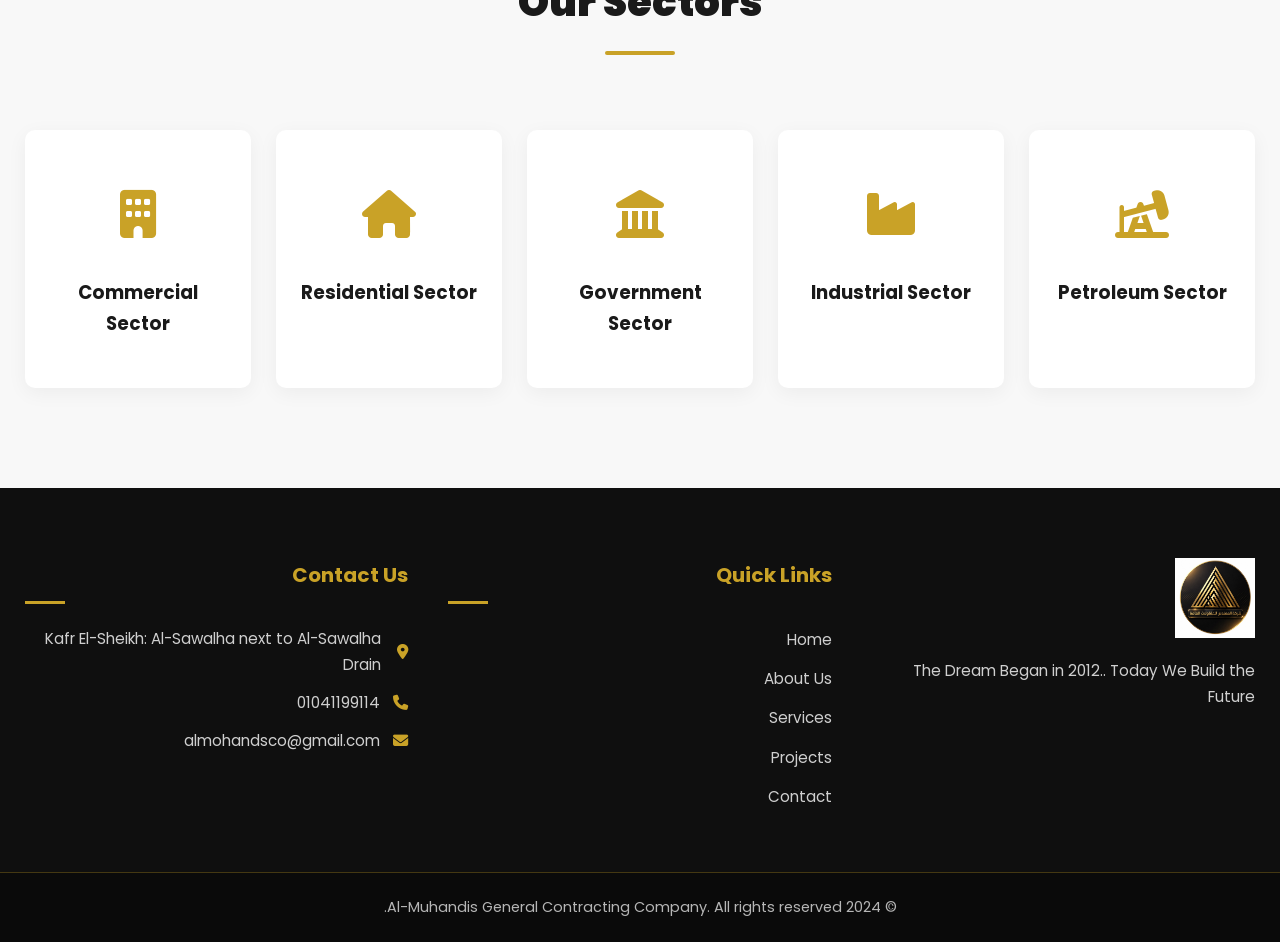
==== commit a0a410fc: "Update index.html" ====
--- a/en/index.html
+++ b/en/index.html
@@ -101,7 +101,7 @@
         <div class="container hero-content">
             <p class="hero-subtitle">Al-Muhandis General Contracting Company</p>
             <h1 class="hero-title">
-                Building the Future with <br> Trusted Engineering.
+                Building the Future with Trusted Engineering.
             </h1>
             <p class="hero-desc">
                 From the beginning of the dream in 2012 until today, we work on turning plans into buildings and precise projects.
@@ -124,7 +124,7 @@
     <!-- Quick About -->
     <section class="quick-about">
         <div class="container">
-            <h2 class="section-title">Who We Are</h2>
+            <h2 class="section-title">Who We Are?</h2>
             <p class="section-text">
                 Al-Muhandis General Contracting Company is one of the leading companies in the contracting sector in Egypt.
                 The company was founded in 2012 by Engineer Hassan Mandour, where it officially started its operations
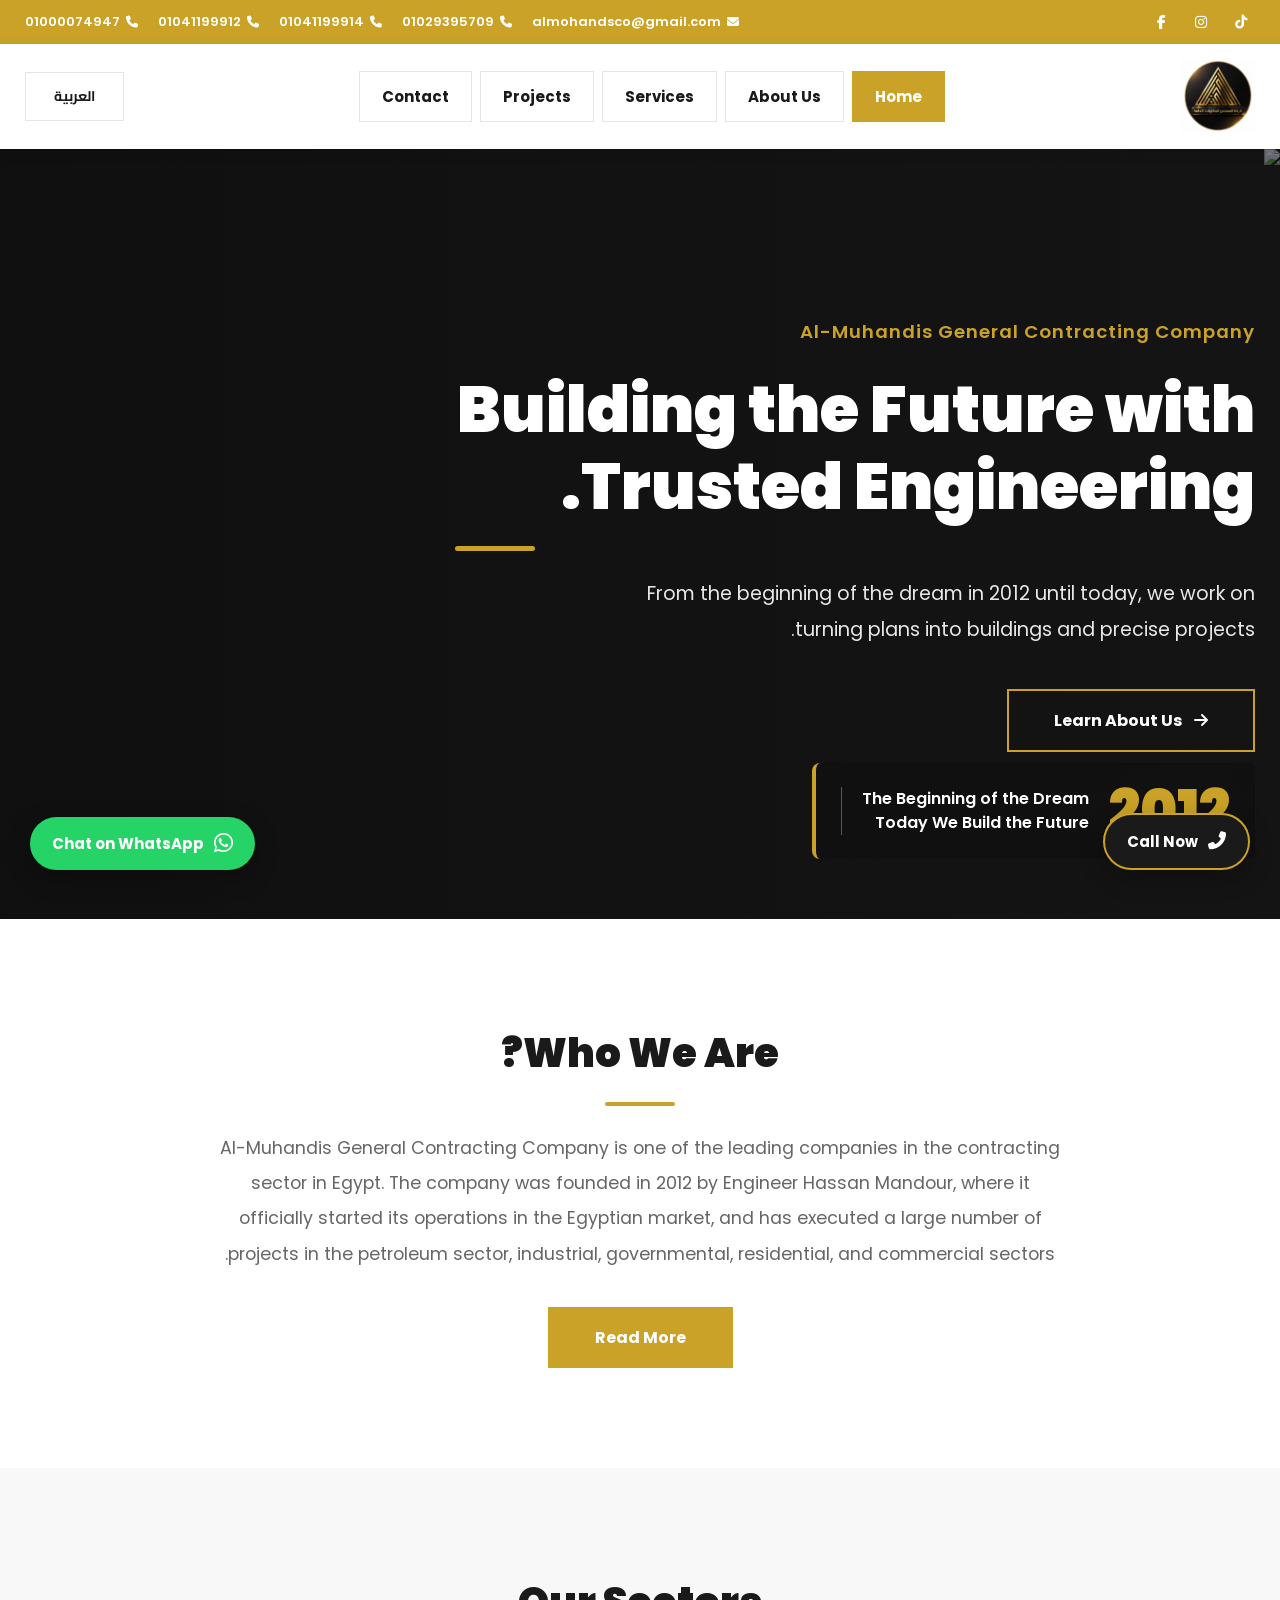
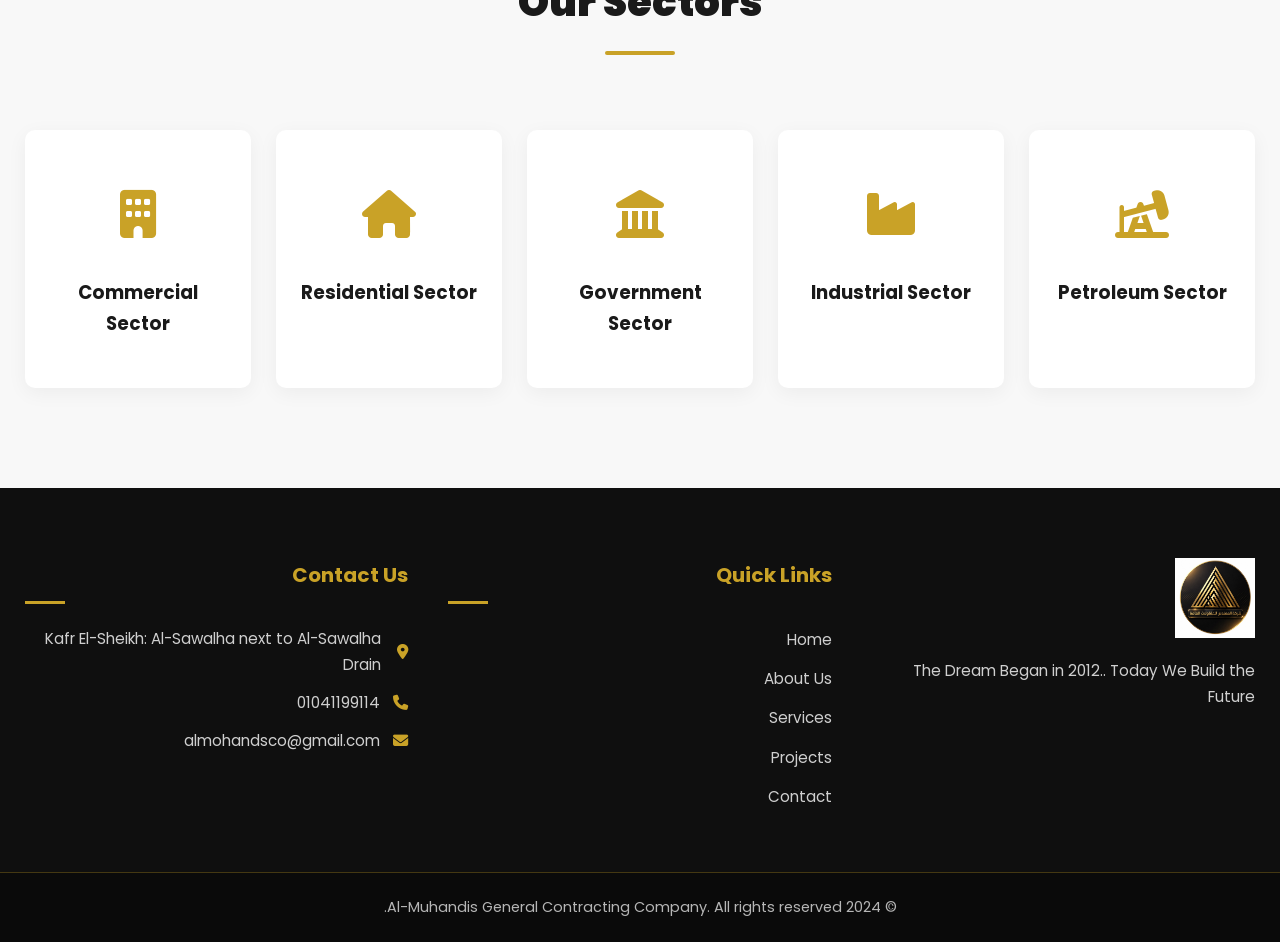
==== commit 13e3f9a5: "Update index.html" ====
--- a/en/index.html
+++ b/en/index.html
@@ -10,46 +10,7 @@
     <link rel="stylesheet" href="../css/style.css">
     <link href="https://fonts.googleapis.com/css2?family=Poppins:wght@400;600;700;900&family=Cairo:wght@400;600;700;900&display=swap" rel="stylesheet">
     <link rel="stylesheet" href="https://cdnjs.cloudflare.com/ajax/libs/font-awesome/6.4.0/css/all.min.css">
-    <style>
-/* إصلاح قاطع للنسخة الإنجليزية */
-.hero-content,
-.hero-subtitle,
-.hero-title,
-.hero-desc,
-.btn-outline {
-    direction: ltr !important;
-    text-align: left !important;
-    align-items: flex-start !important;
-}
-
-.hero-content {
-    align-items: flex-start !important;
-}
-
-.hero-title::after {
-    margin-left: 0 !important;
-    margin-right: auto !important;
-}
-
-.btn-outline {
-    align-self: flex-start !important;
-}
-
-.year-card {
-    right: auto !important;
-    left: 25px !important;
-    border-right: none !important;
-    border-left: 4px solid #C9A227 !important;
-}
-
-.year-text {
-    border-right: none !important;
-    border-left: 1px solid rgba(255,255,255,0.3) !important;
-    padding-right: 0 !important;
-    padding-left: 20px !important;
-    text-align: left !important;
-}
-</style>
+    
 </head>
 <body class="en-page" dir="ltr">
 
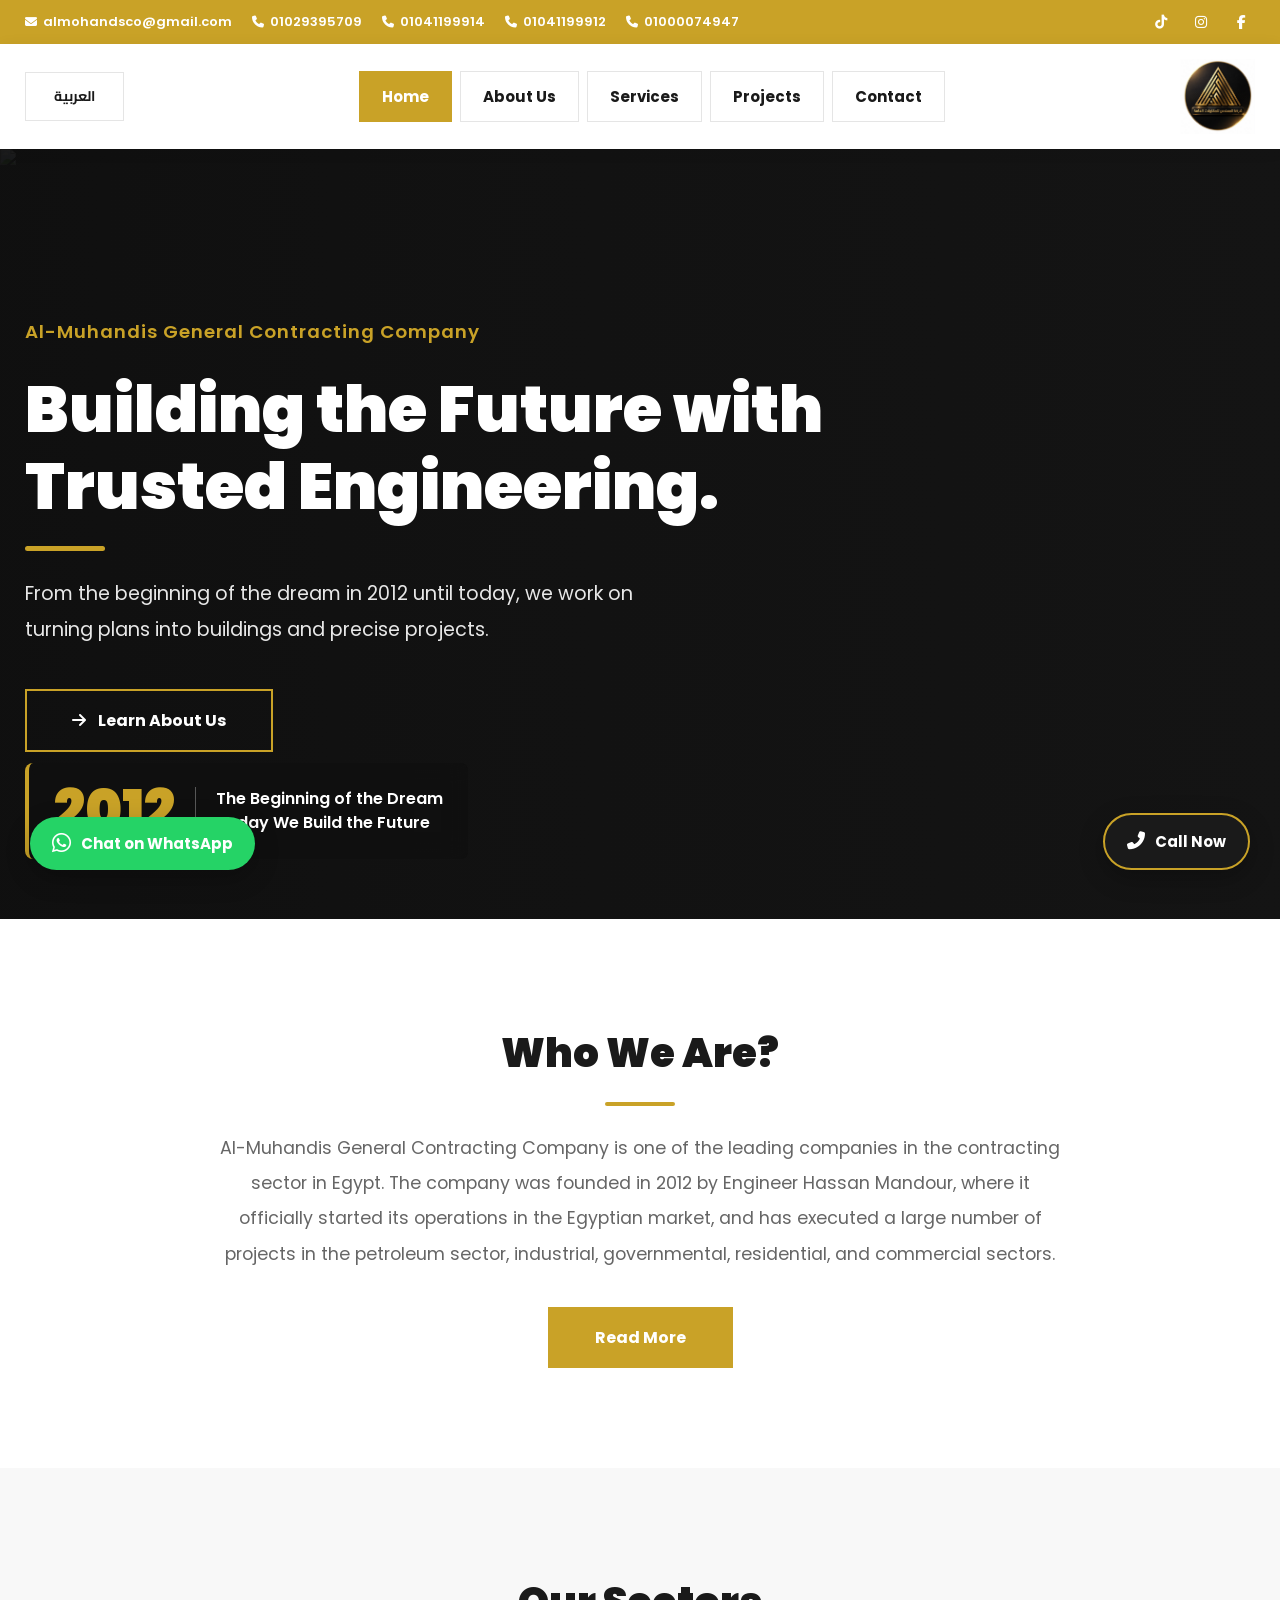
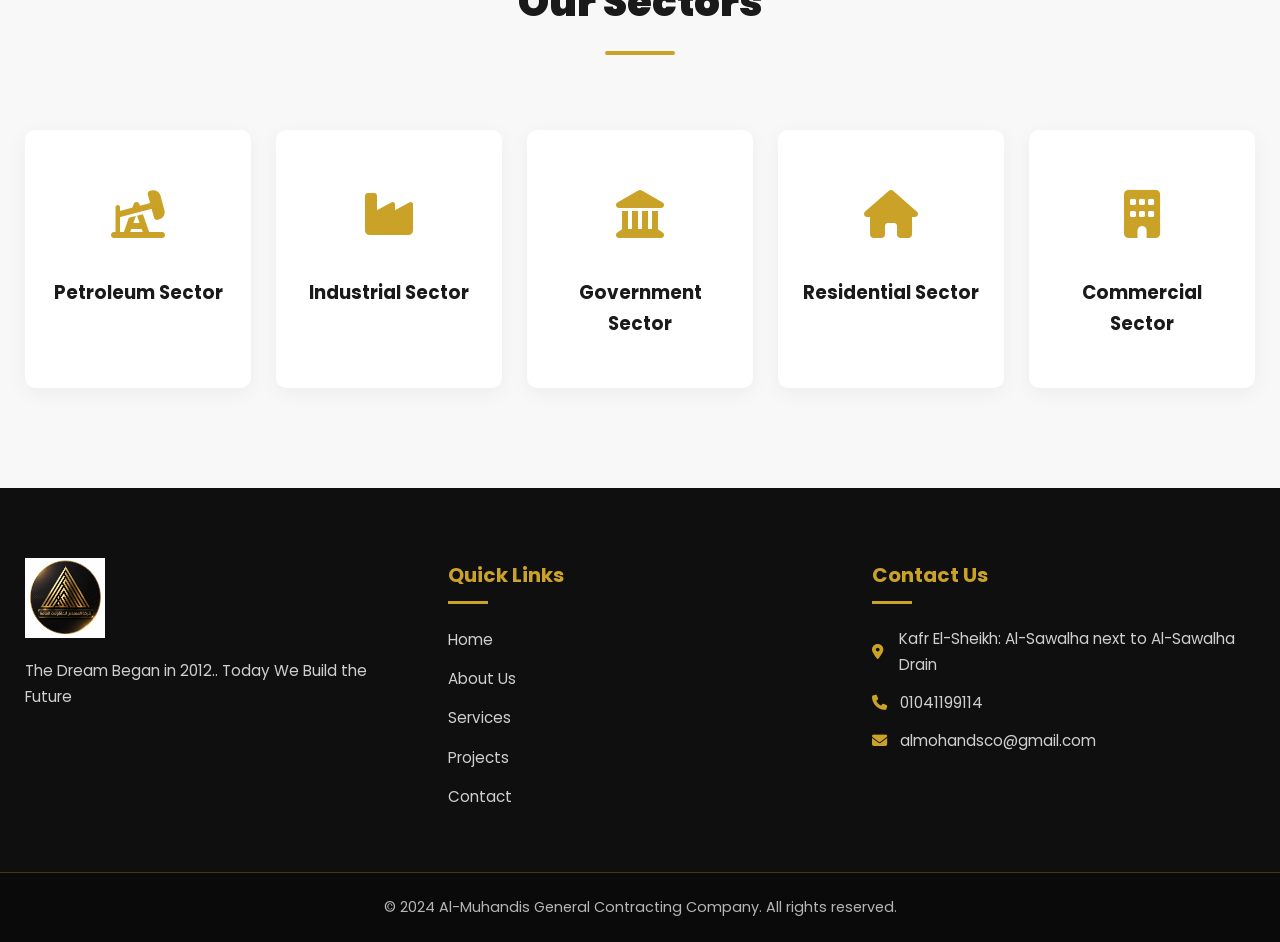
==== commit 335a5b18: "Update index.html" ====
--- a/en/index.html
+++ b/en/index.html
@@ -18,10 +18,10 @@
     <div class="top-bar">
         <div class="container top-bar-content">
             <div class="top-social">
-                <a href="#" title="TikTok"><i class="fab fa-tiktok"></i></a>
-                <a href="#" title="Instagram"><i class="fab fa-instagram"></i></a>
-                <a href="#" title="Facebook"><i class="fab fa-facebook-f"></i></a>
-            </div>
+    <a href="http://www.tiktok.com/@elmohandes84" target="_blank" title="TikTok"><i class="fab fa-tiktok"></i></a>
+    <a href="https://www.instagram.com/elmohandes844/" target="_blank" title="Instagram"><i class="fab fa-instagram"></i></a>
+    <a href="https://www.facebook.com/share/19fBypR7Ce/?mibextid=wwXIfr" target="_blank" title="Facebook"><i class="fab fa-facebook-f"></i></a>
+</div>
             <div class="top-info">
                 <a href="mailto:almohandsco@gmail.com"><i class="fas fa-envelope"></i><span>almohandsco@gmail.com</span></a>
                 <a href="tel:01029395709"><i class="fas fa-phone"></i><span>01029395709</span></a>
--- a/css/style.css
+++ b/css/style.css
@@ -1511,4 +1511,150 @@
         right: auto;
         left: 0;
     }
-}+}
+/* ================================================
+   إصلاح النسخة الإنجليزية
+   ================================================ */
+
+body.en-page {
+    direction: ltr !important;
+    text-align: left !important;
+}
+
+/* الهيدر - اللوجو + الناف + زر اللغة */
+body.en-page .header-content {
+    flex-direction: row-reverse !important;
+    direction: ltr !important;
+}
+
+/* الشريط العلوي - الأرقام + السوشيال */
+body.en-page .top-bar-content {
+    flex-direction: row-reverse !important;
+    direction: ltr !important;
+}
+
+/* الهيرو */
+body.en-page .hero-content {
+    align-items: flex-start !important;
+    text-align: left !important;
+}
+
+body.en-page .hero-subtitle,
+body.en-page .hero-title,
+body.en-page .hero-desc {
+    text-align: left !important;
+    direction: ltr !important;
+}
+
+body.en-page .hero-title::after {
+    margin-left: 0 !important;
+    margin-right: auto !important;
+}
+
+body.en-page .btn-outline {
+    align-self: flex-start !important;
+}
+
+body.en-page .btn-outline:hover {
+    transform: translateX(5px) !important;
+}
+
+body.en-page .btn-outline:hover i {
+    transform: translateX(6px) !important;
+}
+
+/* كارت 2012 */
+body.en-page .year-card {
+    right: auto !important;
+    left: 25px !important;
+    border-right: none !important;
+    border-left: 4px solid var(--gold) !important;
+}
+
+body.en-page .year-text {
+    border-right: none !important;
+    border-left: 1px solid rgba(255,255,255,0.3) !important;
+    padding-right: 0 !important;
+    padding-left: 20px !important;
+}
+
+/* الأقسام */
+body.en-page .section-title-right {
+    padding-right: 0 !important;
+    padding-left: 25px !important;
+    text-align: left !important;
+}
+
+body.en-page .section-title-right::before {
+    right: auto !important;
+    left: 0 !important;
+}
+
+/* الكروت */
+body.en-page .vm-card,
+body.en-page .service-body,
+body.en-page .project-info,
+body.en-page .info-card,
+body.en-page .footer-col {
+    text-align: left !important;
+}
+
+body.en-page .service-body h3::after {
+    right: auto !important;
+    left: 0 !important;
+}
+
+body.en-page .info-card {
+    border-right: none !important;
+    border-left: 5px solid var(--gold) !important;
+}
+
+body.en-page .info-card:hover {
+    transform: translateX(5px) !important;
+}
+
+body.en-page .footer-col h3::after {
+    right: auto !important;
+    left: 0 !important;
+}
+
+body.en-page .footer-col ul a:hover {
+    transform: translateX(5px) !important;
+}
+
+body.en-page .footer-col p {
+    justify-content: flex-start !important;
+}
+
+/* النموذج */
+body.en-page .contact-form h3 {
+    text-align: left !important;
+}
+
+body.en-page .contact-form h3::after {
+    right: auto !important;
+    left: 0 !important;
+}
+
+body.en-page .form-group label {
+    text-align: left !important;
+}
+
+/* الأزرار العائمة */
+body.en-page .whatsapp-btn {
+    left: 30px !important;
+    right: auto !important;
+}
+
+body.en-page .call-btn {
+    right: 30px !important;
+    left: auto !important;
+}
+
+/* الموبايل */
+@media (max-width: 992px) {
+    body.en-page .nav {
+        right: 0 !important;
+        left: 0 !important;
+    }
+}
